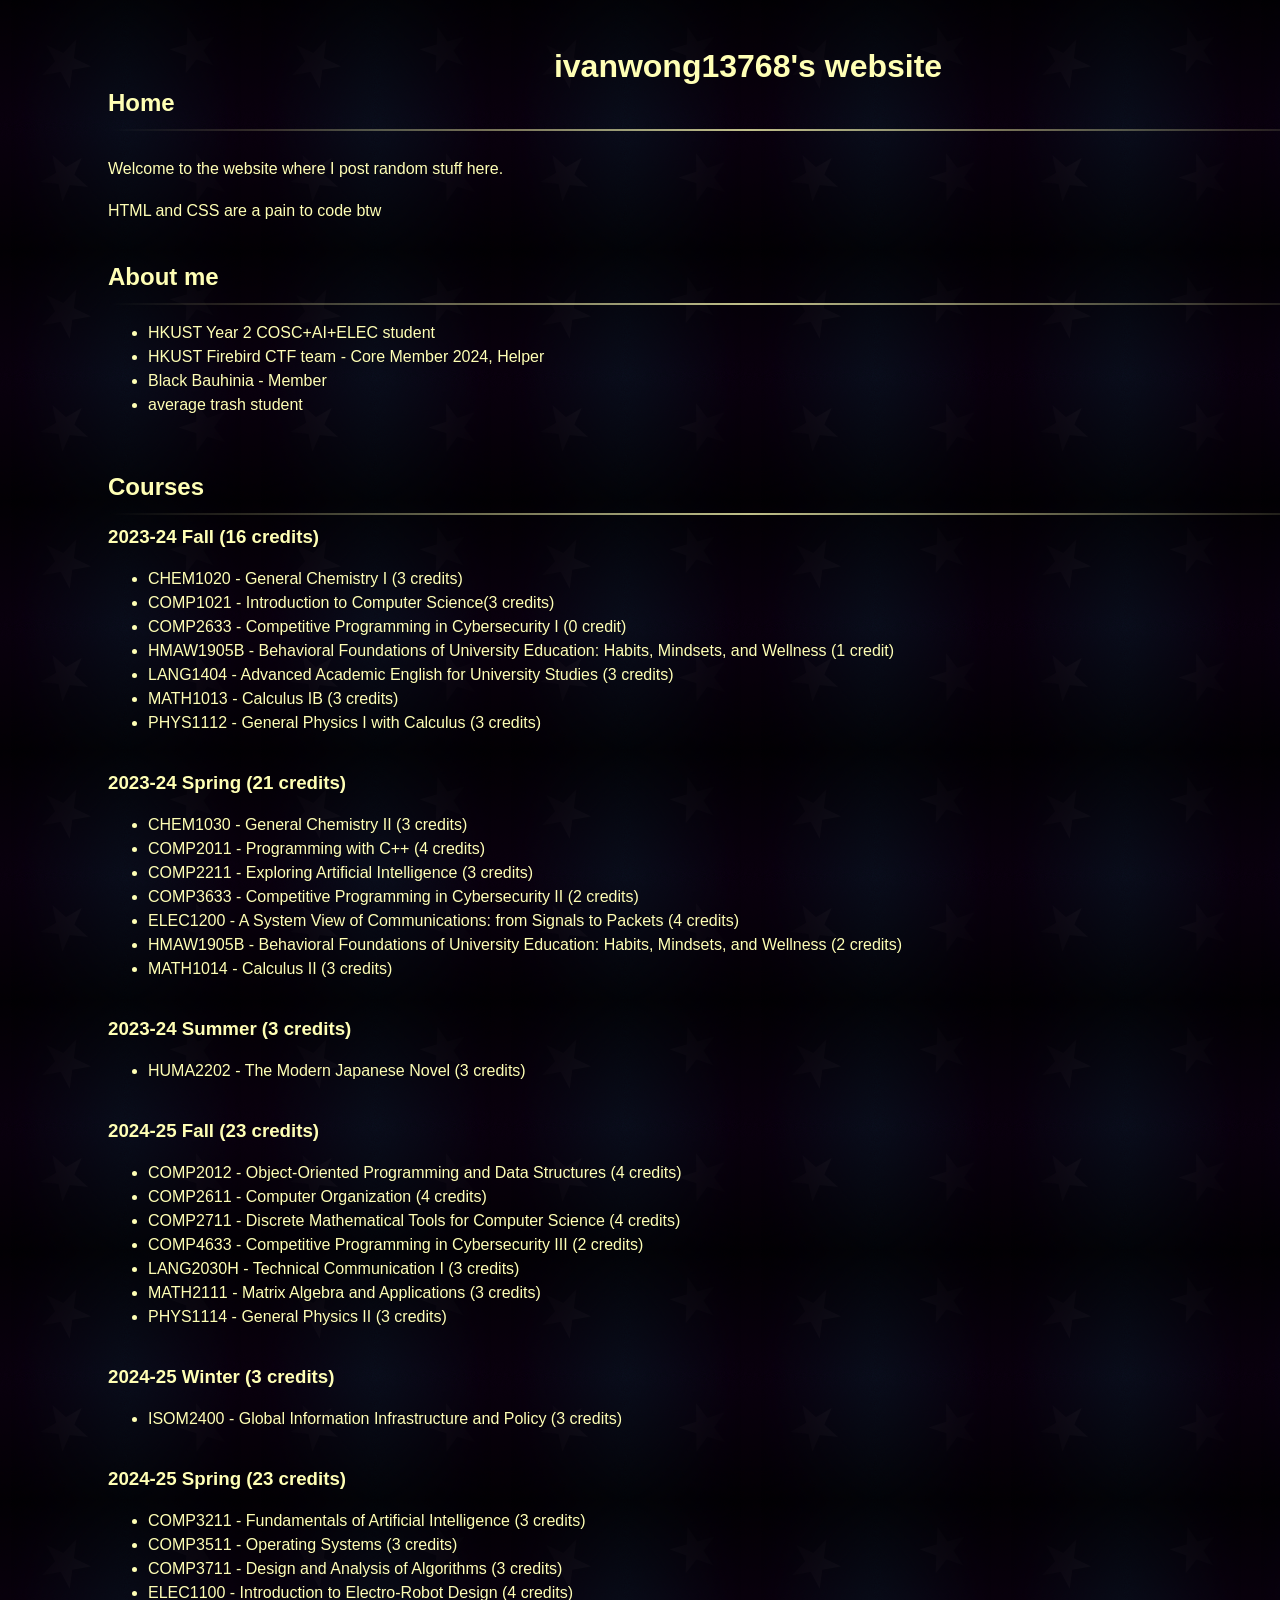
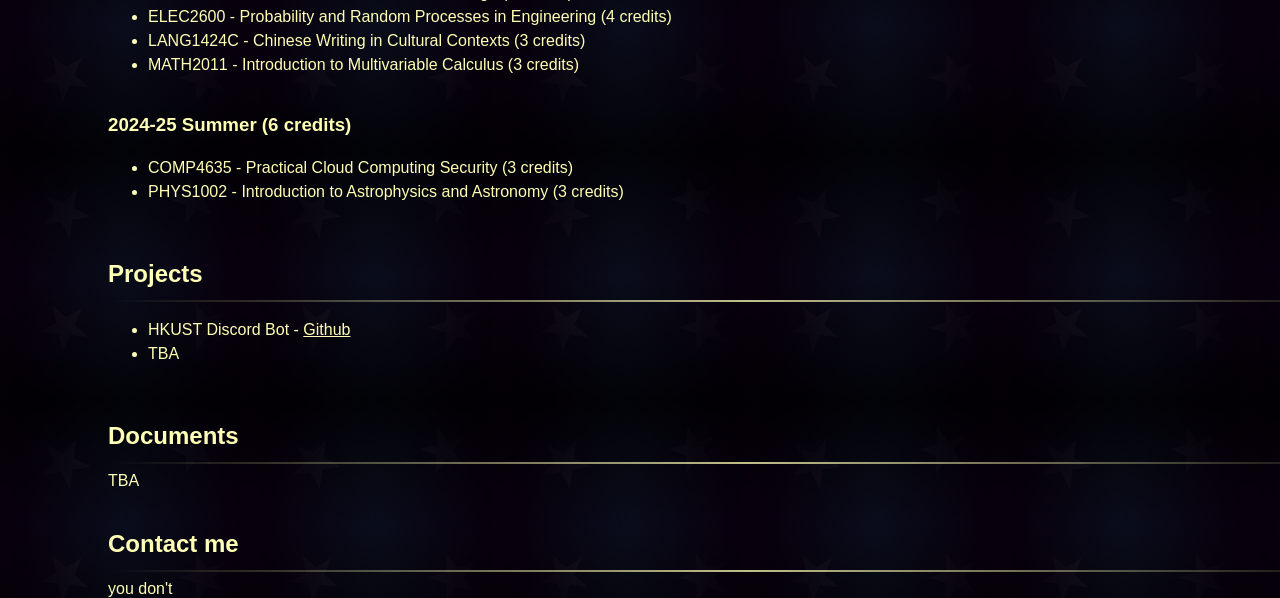
==== index.html @ a9e1778b "updated 2024-25 spring and summer courses" ====
<!DOCTYPE html>
<html>

<head>
  <style>
    .gwd-h2-vza3 {
      letter-spacing: 0px;
    }
    .gwd-hr-doap {
      top: 106px;
    }
  </style>
</head>

<body class="htmlNoPages">
  <meta charset="utf-8">
  <title>ivanwong13768's website</title>
  <meta name="generator" content="Google Web Designer 16.1.0.0530">
  <style id="gwd-text-style">
    p {
      margin: 0px;
    }
    h1 {
      margin: 0px;
    }
    h2 {
      margin: 0px;
    }
    h3 {
      margin: 0px;
    }
  </style>
  <style>
    * {
      color: rgb(255, 255, 181);
      font-family: "Verdana", sans-serif;
    }
    html, body {
      width: 100%;
      height: 100%;
      padding-left: 50px;
      padding-right: 50px;
      padding-top: 20px;
      padding-bottom: 20px;
    }
    body {
      background-image: url("/assets/img/bg.png");
      transform: perspective(1400px) matrix3d(1, 0, 0, 0, 0, 1, 0, 0, 0, 0, 1, 0, 0, 0, 0, 1);
      transform-style: preserve-3d;
    }
    body * {
      transform-style: preserve-3d;
    }
    hr.style_fade {
      border: 0;
      height: 2px;
      background-image: linear-gradient(to right, rgba(0, 0, 0, 0), rgba(255, 255, 181, 0.75), rgba(0, 0, 0, 0));
    }
    div * {
      line-height: 150%;
    }
  </style>
  <h1 style="text-align: center;">ivanwong13768's website</h1>
  <div id="home">
    <h2 class="gwd-h2-vza3">Home</h2>
    <hr class="style_fade"><br>
    <p>Welcome to the website where I post random stuff here.</p><br>
    <p>HTML and CSS are a pain to code btw</p>
  </div><br><br>
  <div id="info">
    <h2>About me</h2>
    <hr class="style_fade">
    <ul>
      <li>HKUST Year 2 COSC+AI+ELEC student</li>
      <li>HKUST Firebird CTF team - Core Member 2024, Helper</li>
      <li>Black Bauhinia - Member</li>
      <li>average trash student</li>
    </ul>
  </div><br><br>
  <div id="courses">
    <h2>Courses</h2>
    <hr class="style_fade">
    <h3>2023-24 Fall (16 credits)</h3>
    <ul>
      <li>CHEM1020 - General Chemistry I (3 credits)</li>
      <li>COMP1021 - Introduction to Computer Science(3 credits)</li>
      <li>COMP2633 - Competitive Programming in Cybersecurity I (0 credit)</li>
      <li>HMAW1905B - Behavioral Foundations of University Education: Habits, Mindsets, and Wellness (1 credit)</li>
      <li>LANG1404 - Advanced Academic English for University Studies (3 credits)</li>
      <li>MATH1013 - Calculus IB (3 credits)</li>
      <li>PHYS1112 - General Physics I with Calculus (3 credits)</li>
    </ul><br>
    <h3>2023-24 Spring (21 credits)</h3>
    <ul>
      <li>CHEM1030 - General Chemistry II (3 credits)</li>
      <li>COMP2011 - Programming with C++ (4 credits)</li>
      <li>COMP2211 - Exploring Artificial Intelligence (3 credits)</li>
      <li>COMP3633 - Competitive Programming in Cybersecurity II (2 credits)</li>
      <li>ELEC1200 - A System View of Communications: from Signals to Packets (4 credits)</li>
      <li>HMAW1905B - Behavioral Foundations of University Education: Habits, Mindsets, and Wellness (2 credits)</li>
      <li>MATH1014 - Calculus II (3 credits)</li>
    </ul><br>
    <h3>2023-24 Summer (3 credits)</h3>
    <ul>
      <li>HUMA2202 - The Modern Japanese Novel (3 credits)</li>
    </ul><br>
    <h3>2024-25 Fall (23 credits)</h3>
    <ul>
      <li>COMP2012 - Object-Oriented Programming and Data Structures (4 credits)</li>
      <li>COMP2611 - Computer Organization (4 credits)</li>
      <li>COMP2711 - Discrete Mathematical Tools for Computer Science (4 credits)</li>
      <li>COMP4633 - Competitive Programming in Cybersecurity III (2 credits)</li>
      <li>LANG2030H - Technical Communication I (3 credits)</li>
      <li>MATH2111 - Matrix Algebra and Applications (3 credits)</li>
      <li>PHYS1114 - General Physics II (3 credits)</li>
    </ul><br>
    <h3>2024-25 Winter (3 credits)</h3>
    <ul>
      <li>ISOM2400 - Global Information Infrastructure and Policy (3 credits)</li>
    </ul><br>
    <h3>2024-25 Spring (23 credits)</h3>
    <ul>
      <li>COMP3211 - Fundamentals of Artificial Intelligence (3 credits)</li>
      <li>COMP3511 - Operating Systems (3 credits)</li>
      <li>COMP3711 - Design and Analysis of Algorithms (3 credits)</li>
      <li>ELEC1100 - Introduction to Electro-Robot Design (4 credits)</li>
      <li>ELEC2600 - Probability and Random Processes in Engineering (4 credits)</li>
      <li>LANG1424C - Chinese Writing in Cultural Contexts (3 credits)</li>
      <li>MATH2011 - Introduction to Multivariable Calculus (3 credits)</li>
    </ul><br>
    <h3>2024-25 Summer (6 credits)</h3>
    <ul>
      <li>COMP4635 - Practical Cloud Computing Security (3 credits)</li>
      <li>PHYS1002 - Introduction to Astrophysics and Astronomy (3 credits)</li>
    </ul>
  </div><br><br>
  <div id="projects">
    <h2>Projects</h2>
    <hr class="style_fade">
    <ul>
      <li>HKUST Discord Bot - <a href="https://github.com/ivanwong13768/hkust-discord-bot" target="_blank">Github</a></li>
      <li>TBA</li>
    </ul>
  </div><br><br>
  <div id="documents">
    <h2>Documents</h2>
    <hr class="style_fade"> TBA
  </div><br><br>
  <div id="contact">
    <h2>Contact me</h2>
    <hr class="style_fade"> you don't
  </div>
</body>

</html>
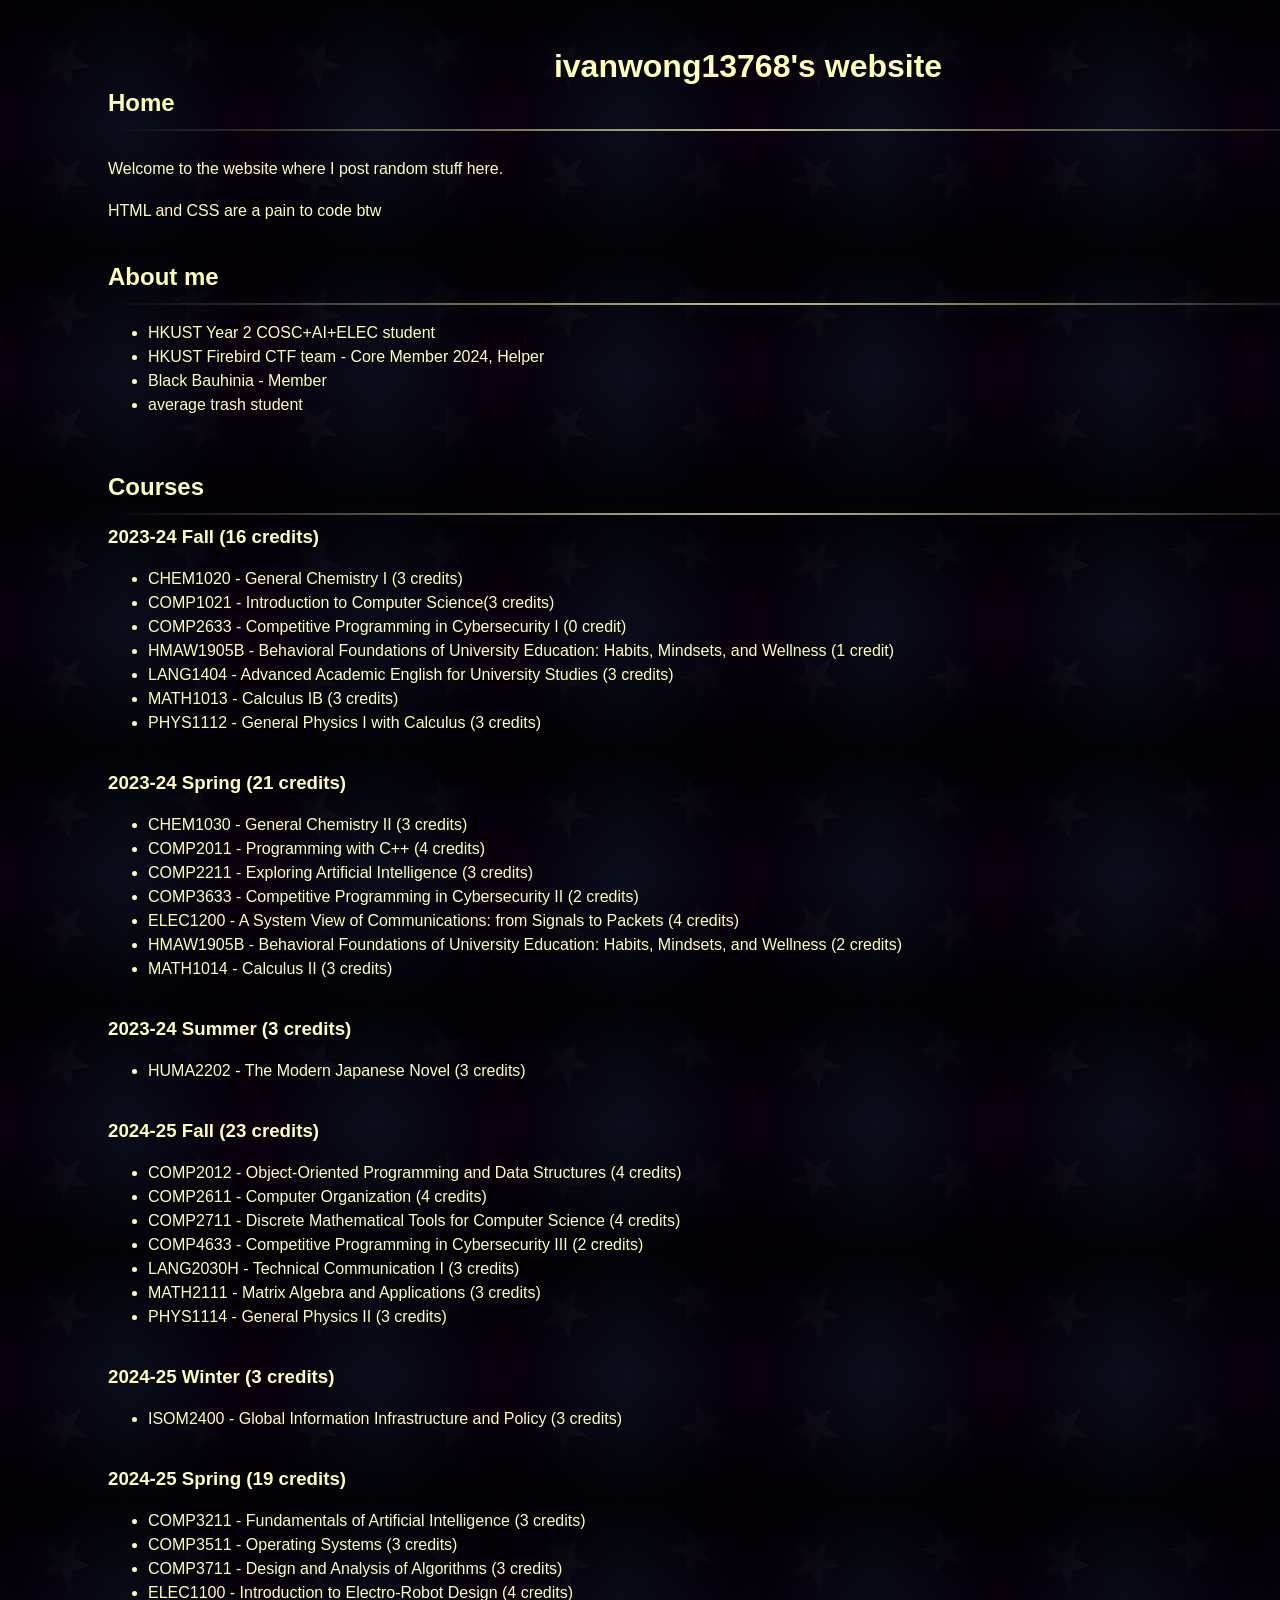
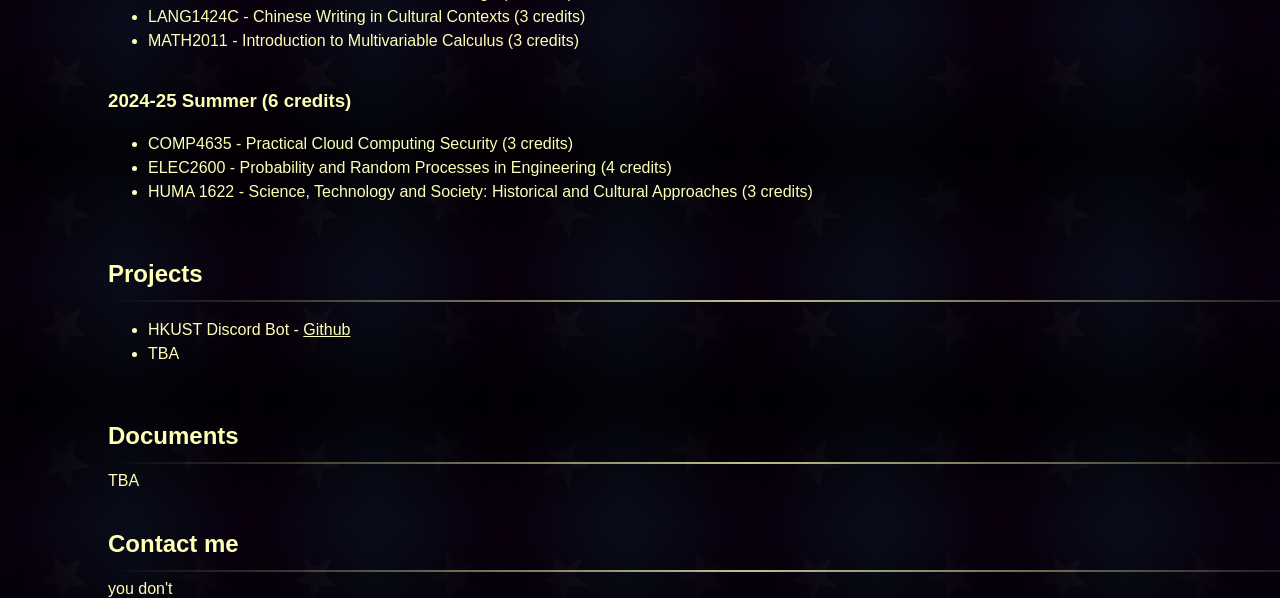
==== commit ce751457: "updated course list" ====
--- a/index.html
+++ b/index.html
@@ -118,20 +118,20 @@
     <ul>
       <li>ISOM2400 - Global Information Infrastructure and Policy (3 credits)</li>
     </ul><br>
-    <h3>2024-25 Spring (23 credits)</h3>
+    <h3>2024-25 Spring (19 credits)</h3>
     <ul>
       <li>COMP3211 - Fundamentals of Artificial Intelligence (3 credits)</li>
       <li>COMP3511 - Operating Systems (3 credits)</li>
       <li>COMP3711 - Design and Analysis of Algorithms (3 credits)</li>
       <li>ELEC1100 - Introduction to Electro-Robot Design (4 credits)</li>
-      <li>ELEC2600 - Probability and Random Processes in Engineering (4 credits)</li>
       <li>LANG1424C - Chinese Writing in Cultural Contexts (3 credits)</li>
       <li>MATH2011 - Introduction to Multivariable Calculus (3 credits)</li>
     </ul><br>
     <h3>2024-25 Summer (6 credits)</h3>
     <ul>
       <li>COMP4635 - Practical Cloud Computing Security (3 credits)</li>
-      <li>PHYS1002 - Introduction to Astrophysics and Astronomy (3 credits)</li>
+	  <li>ELEC2600 - Probability and Random Processes in Engineering (4 credits)</li>
+      <li>HUMA 1622 - Science, Technology and Society: Historical and Cultural Approaches (3 credits)</li>
     </ul>
   </div><br><br>
   <div id="projects">
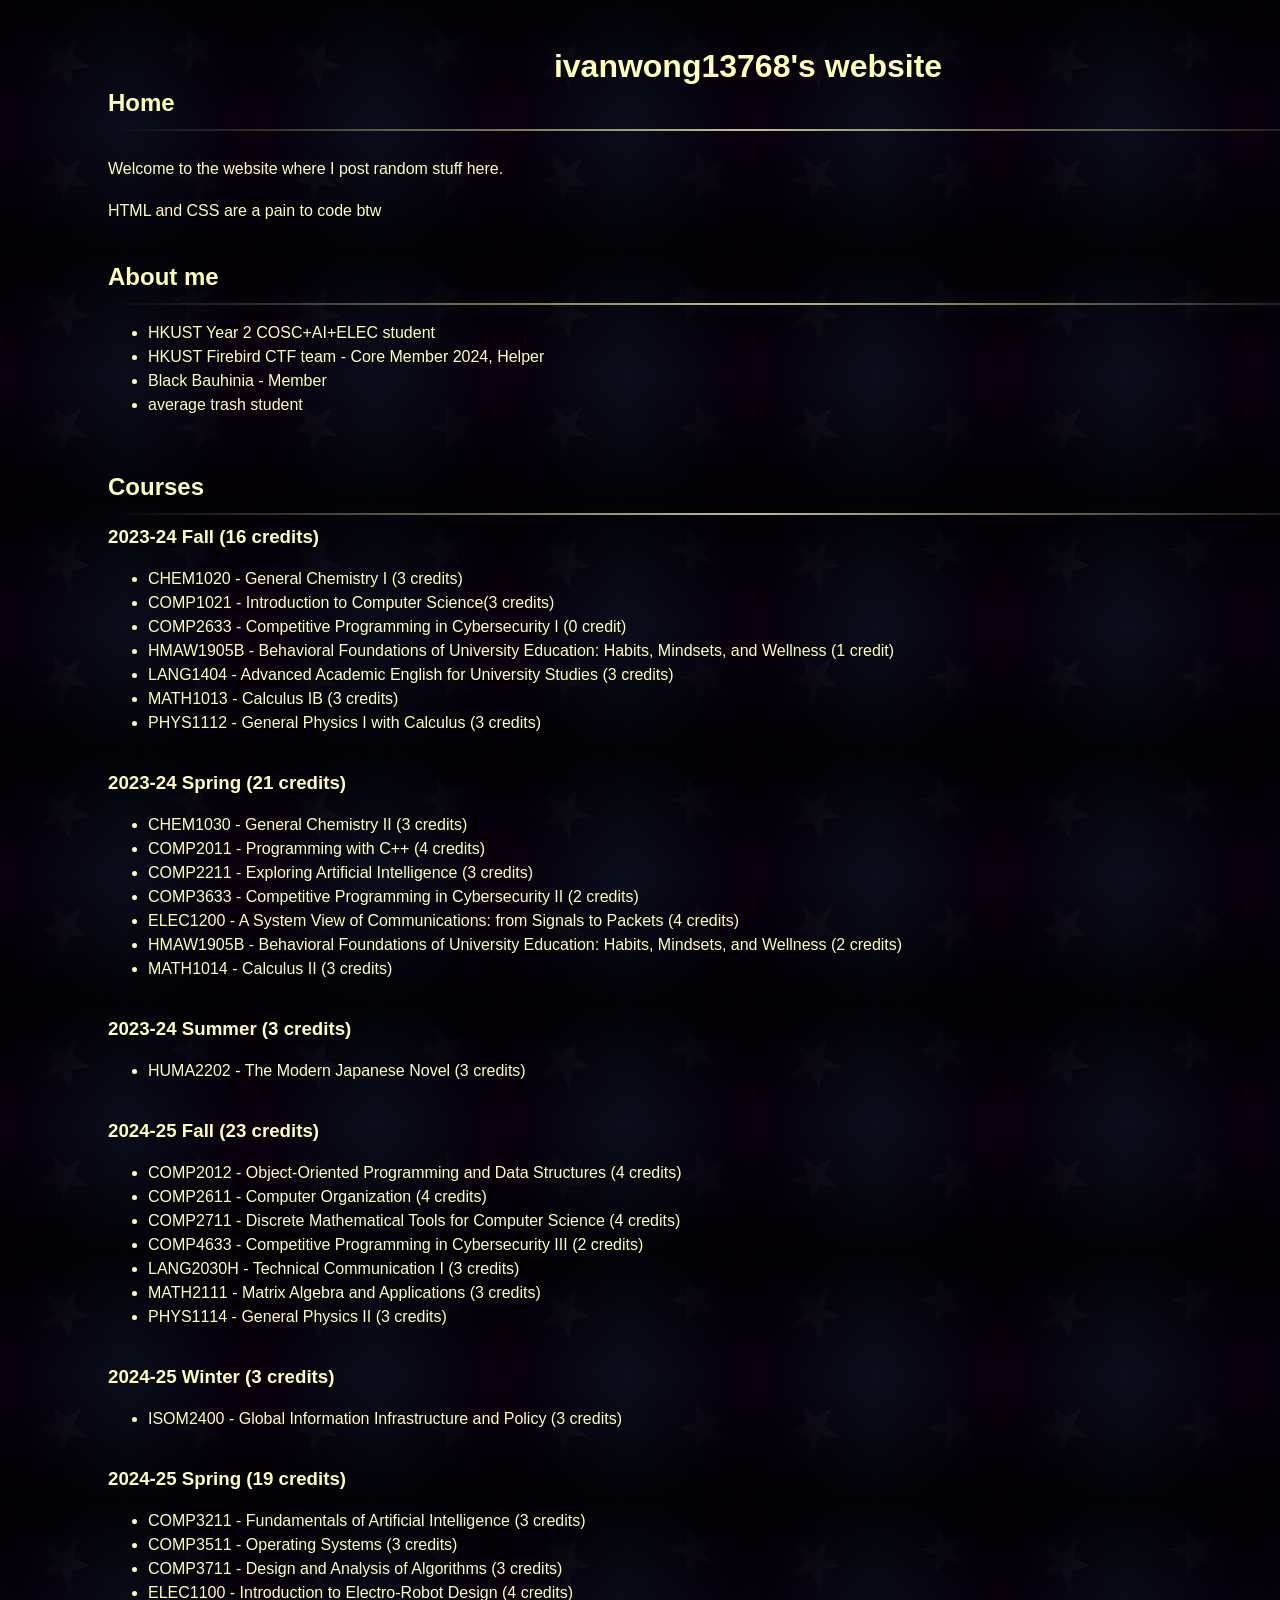
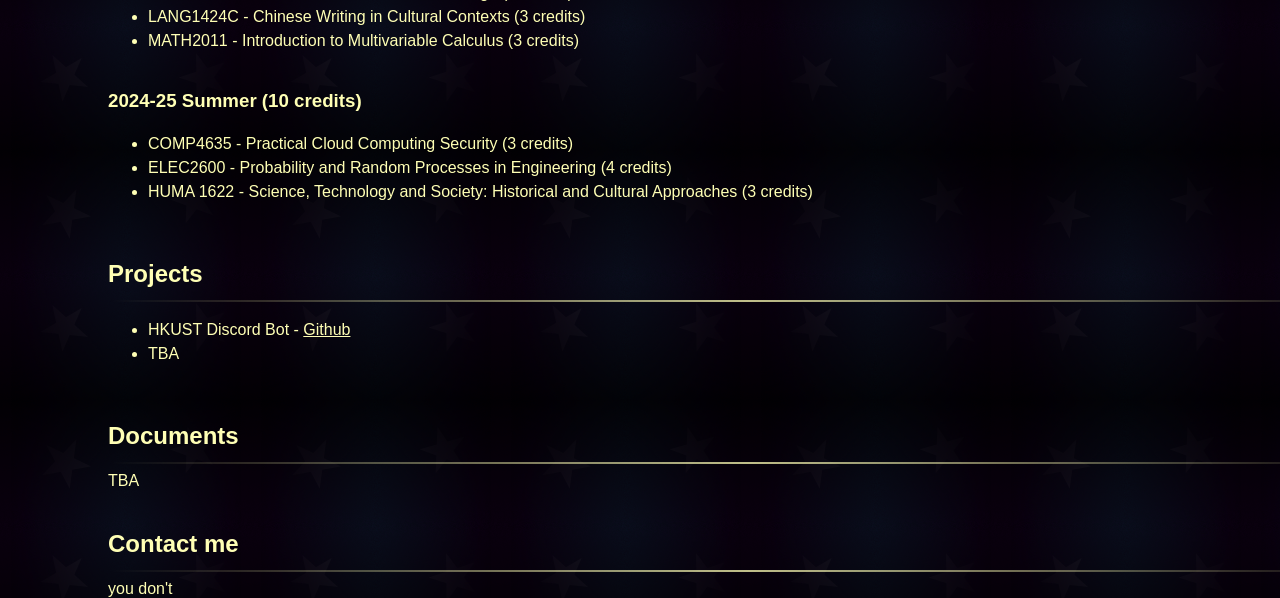
==== commit cc917d4b: "fixed 24-25 summer credit count" ====
--- a/index.html
+++ b/index.html
@@ -127,7 +127,7 @@
       <li>LANG1424C - Chinese Writing in Cultural Contexts (3 credits)</li>
       <li>MATH2011 - Introduction to Multivariable Calculus (3 credits)</li>
     </ul><br>
-    <h3>2024-25 Summer (6 credits)</h3>
+    <h3>2024-25 Summer (10 credits)</h3>
     <ul>
       <li>COMP4635 - Practical Cloud Computing Security (3 credits)</li>
 	  <li>ELEC2600 - Probability and Random Processes in Engineering (4 credits)</li>
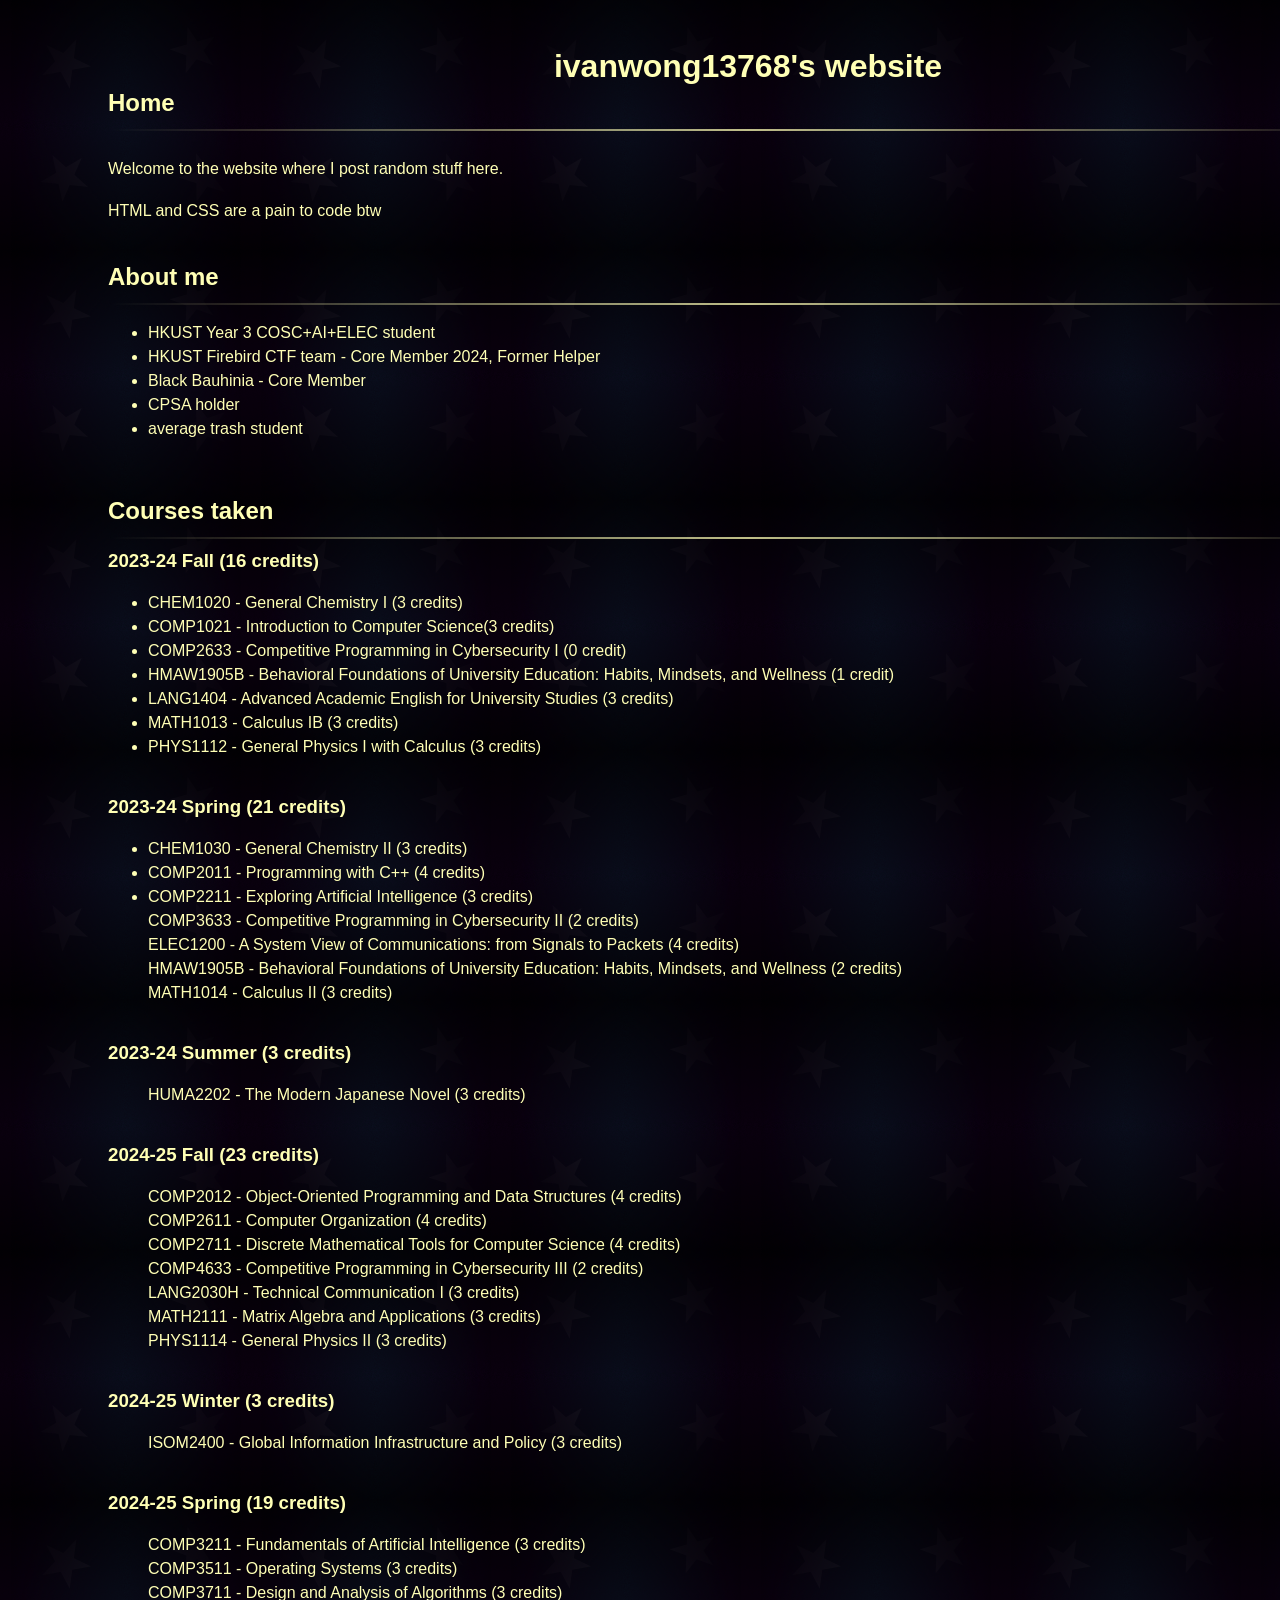
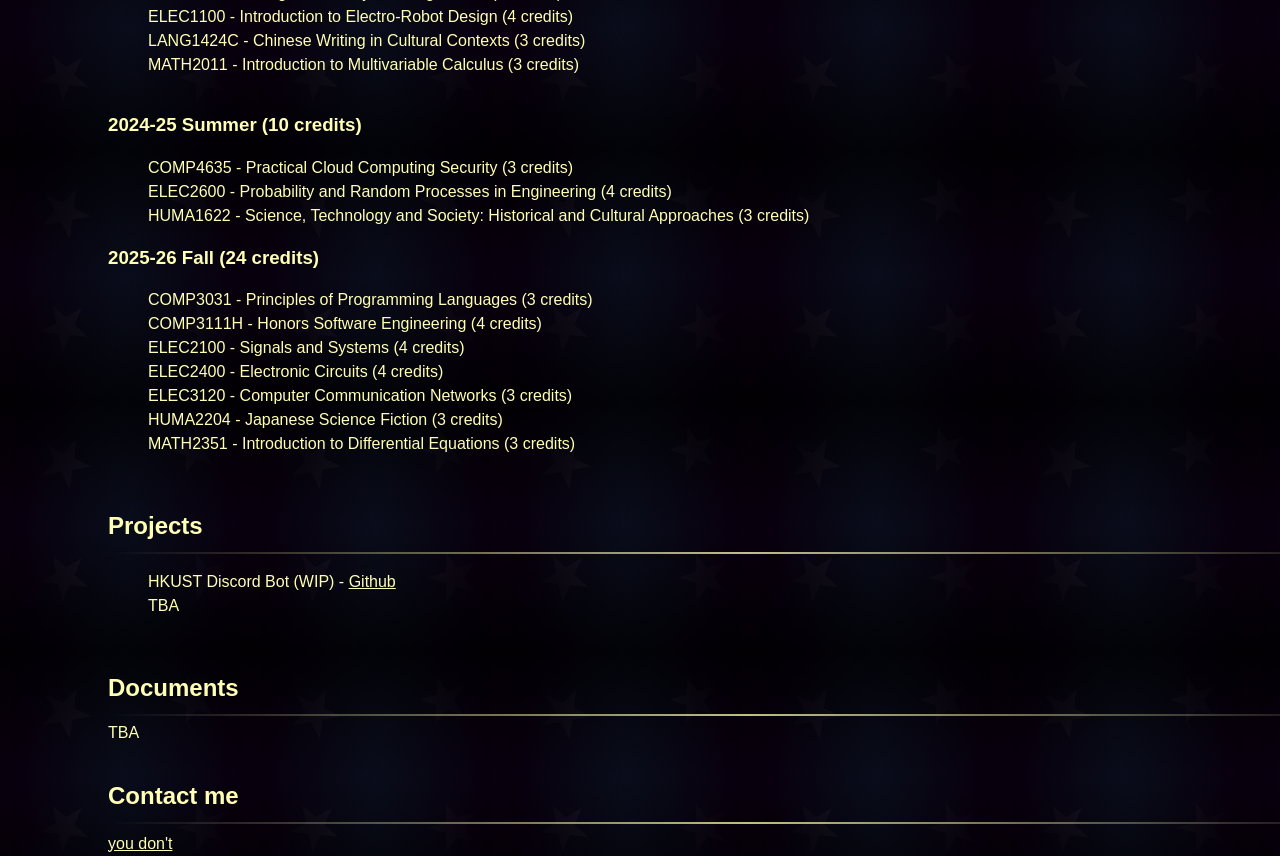
==== commit d24bd05f: "added 2025-26 fall courses" ====
--- a/index.html
+++ b/index.html
@@ -14,7 +14,7 @@
 
 <body class="htmlNoPages">
   <meta charset="utf-8">
-  <title>ivanwong13768's website</title>
+  <title>ivanwong13768's (very WIP) website</title>
   <meta name="generator" content="Google Web Designer 16.1.0.0530">
   <style id="gwd-text-style">
     p {
@@ -60,6 +60,7 @@
       line-height: 150%;
     }
   </style>
+  
   <h1 style="text-align: center;">ivanwong13768's website</h1>
   <div id="home">
     <h2 class="gwd-h2-vza3">Home</h2>
@@ -71,14 +72,16 @@
     <h2>About me</h2>
     <hr class="style_fade">
     <ul>
-      <li>HKUST Year 2 COSC+AI+ELEC student</li>
-      <li>HKUST Firebird CTF team - Core Member 2024, Helper</li>
-      <li>Black Bauhinia - Member</li>
+      <li>HKUST Year 3 COSC+AI+ELEC student</li>
+      <li>HKUST Firebird CTF team - Core Member 2024, Former Helper</li>
+      <li>Black Bauhinia - Core Member</li>
+      <li>CPSA holder</li>
       <li>average trash student</li>
     </ul>
   </div><br><br>
+
   <div id="courses">
-    <h2>Courses</h2>
+    <h2>Courses taken</h2>
     <hr class="style_fade">
     <h3>2023-24 Fall (16 credits)</h3>
     <ul>
@@ -130,25 +133,38 @@
     <h3>2024-25 Summer (10 credits)</h3>
     <ul>
       <li>COMP4635 - Practical Cloud Computing Security (3 credits)</li>
-	  <li>ELEC2600 - Probability and Random Processes in Engineering (4 credits)</li>
-      <li>HUMA 1622 - Science, Technology and Society: Historical and Cultural Approaches (3 credits)</li>
+	    <li>ELEC2600 - Probability and Random Processes in Engineering (4 credits)</li>
+      <li>HUMA1622 - Science, Technology and Society: Historical and Cultural Approaches (3 credits)</li>
+    </ul>
+    <h3>2025-26 Fall (24 credits)</h3>
+    <ul>
+      <li>COMP3031 - Principles of Programming Languages (3 credits)</li>
+      <li>COMP3111H - Honors Software Engineering (4 credits)</li>
+      <li>ELEC2100 - Signals and Systems (4 credits)</li>
+      <li>ELEC2400 - Electronic Circuits (4 credits)</li>
+      <li>ELEC3120 - Computer Communication Networks (3 credits)</li>
+      <li>HUMA2204 - Japanese Science Fiction (3 credits)</li>
+      <li>MATH2351 - Introduction to Differential Equations (3 credits)</li>
     </ul>
   </div><br><br>
+
   <div id="projects">
     <h2>Projects</h2>
     <hr class="style_fade">
     <ul>
-      <li>HKUST Discord Bot - <a href="https://github.com/ivanwong13768/hkust-discord-bot" target="_blank">Github</a></li>
+      <li>HKUST Discord Bot (WIP) - <a href="https://github.com/ivanwong13768/hkust-discord-bot" target="_blank">Github</a></li>
       <li>TBA</li>
     </ul>
   </div><br><br>
+
   <div id="documents">
     <h2>Documents</h2>
     <hr class="style_fade"> TBA
   </div><br><br>
+
   <div id="contact">
     <h2>Contact me</h2>
-    <hr class="style_fade"> you don't
+    <hr class="style_fade"> <a href="" target="_blank">you don't</a>
   </div>
 </body>
 
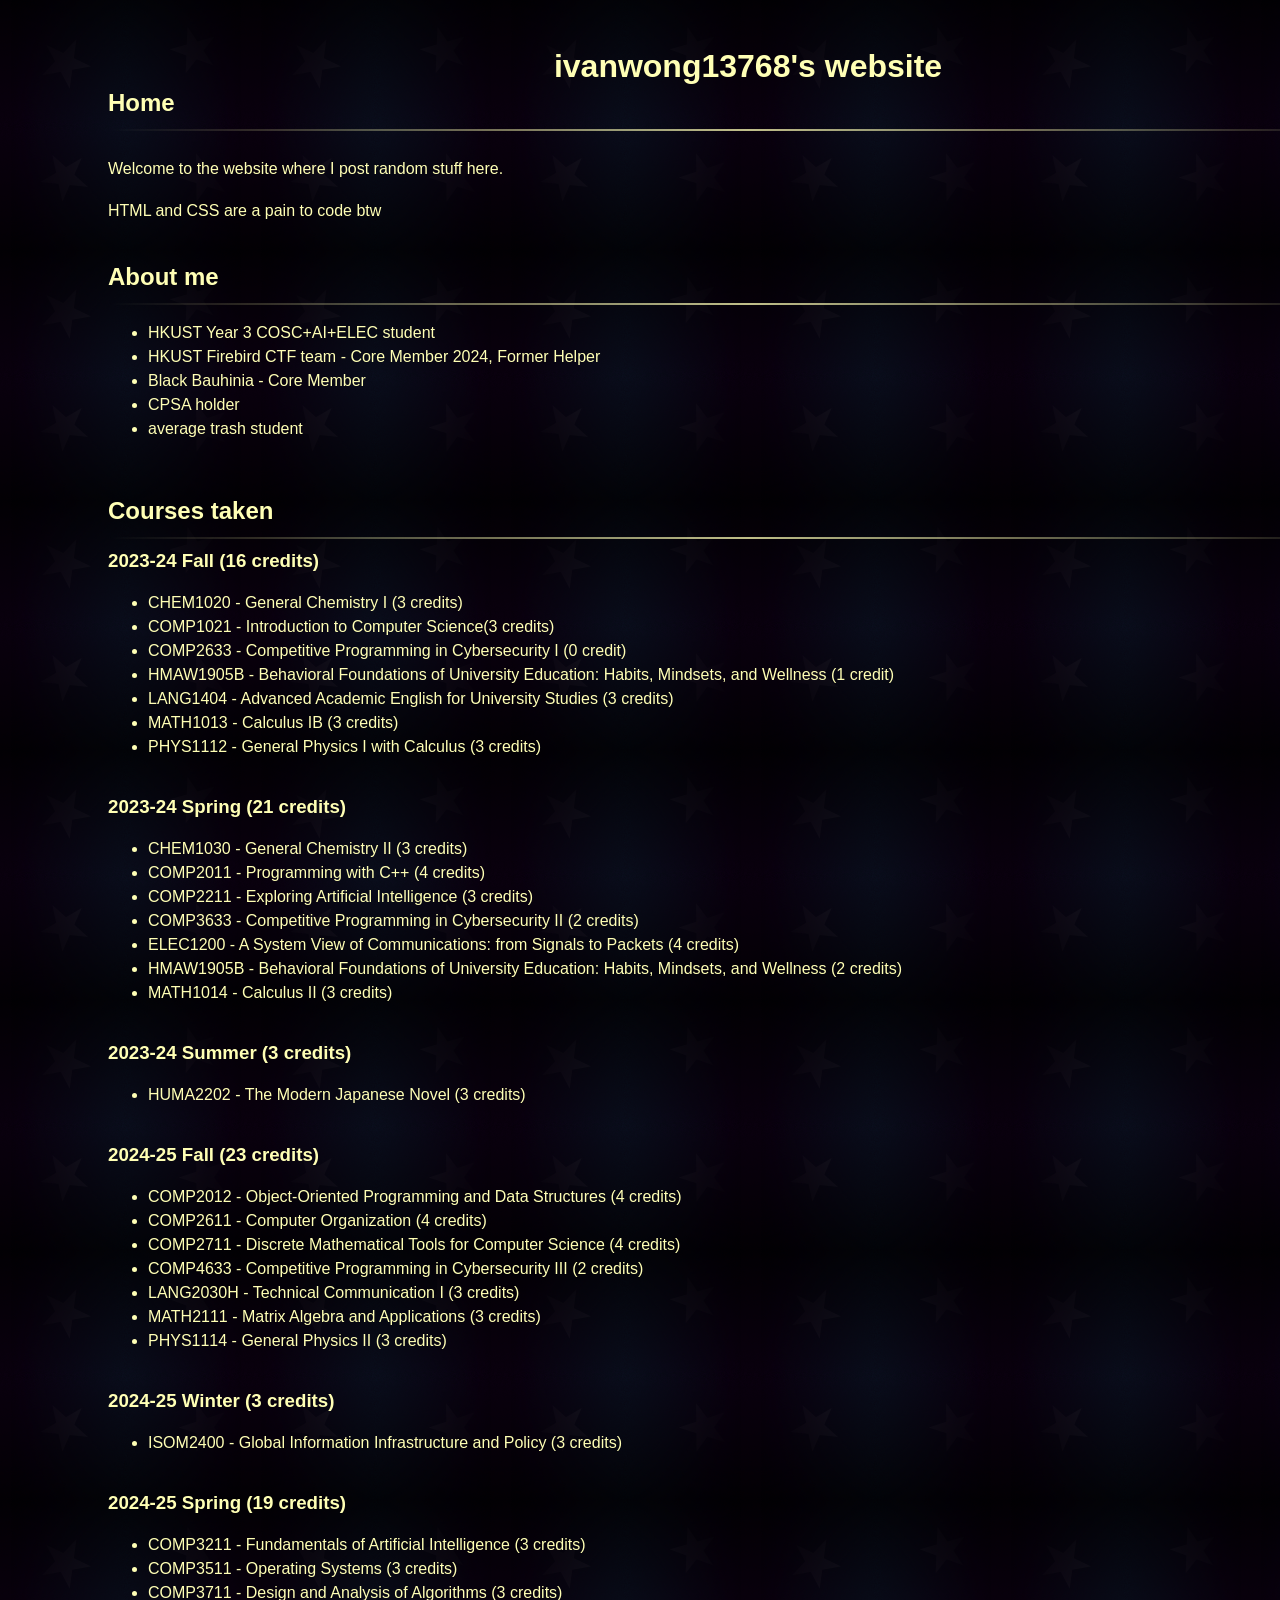
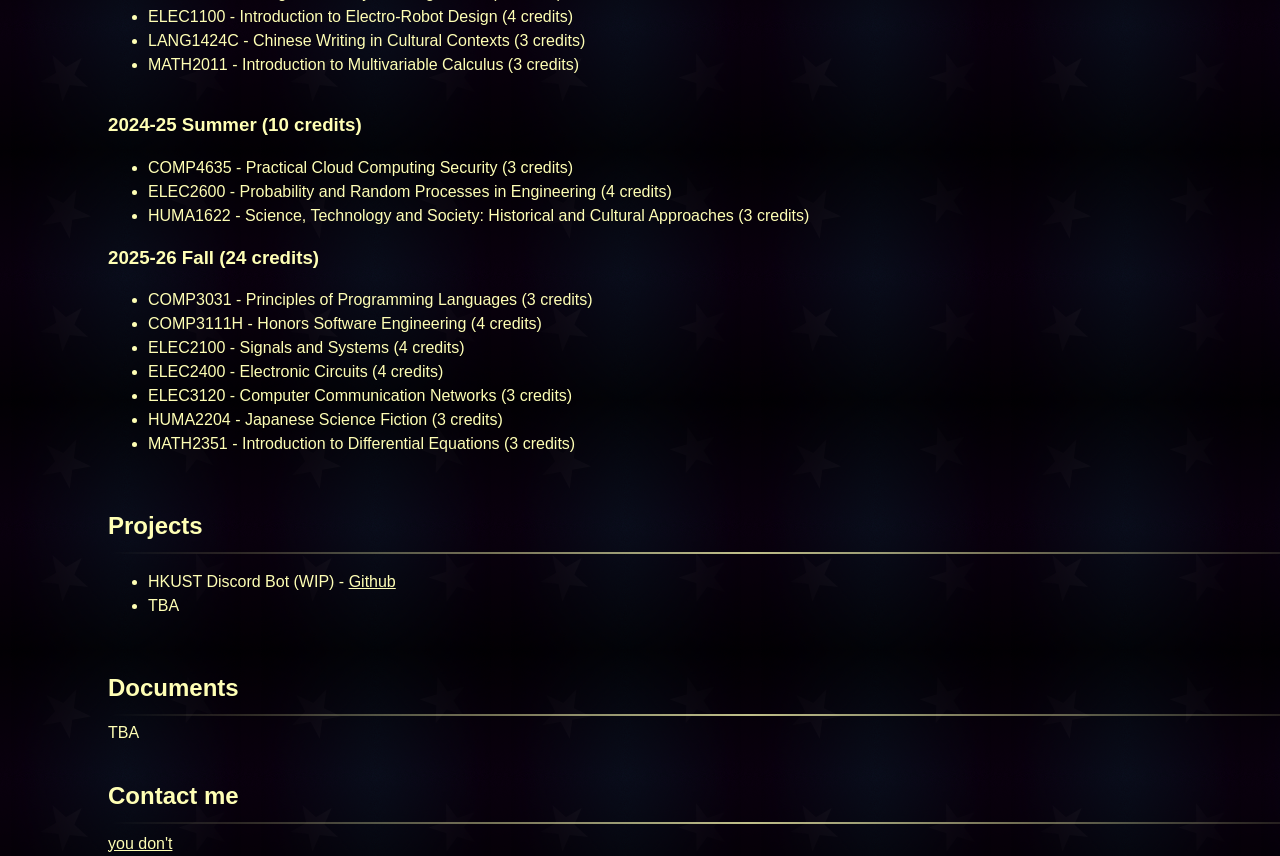
==== commit 265d8613: "updated link for contact" ====
--- a/index.html
+++ b/index.html
@@ -164,7 +164,7 @@
 
   <div id="contact">
     <h2>Contact me</h2>
-    <hr class="style_fade"> <a href="" target="_blank">you don't</a>
+    <hr class="style_fade"> <a href="https://www.youtube.com/watch?v=dCmIaBO8Vbs" target="_blank">you don't</a>
   </div>
 </body>
 
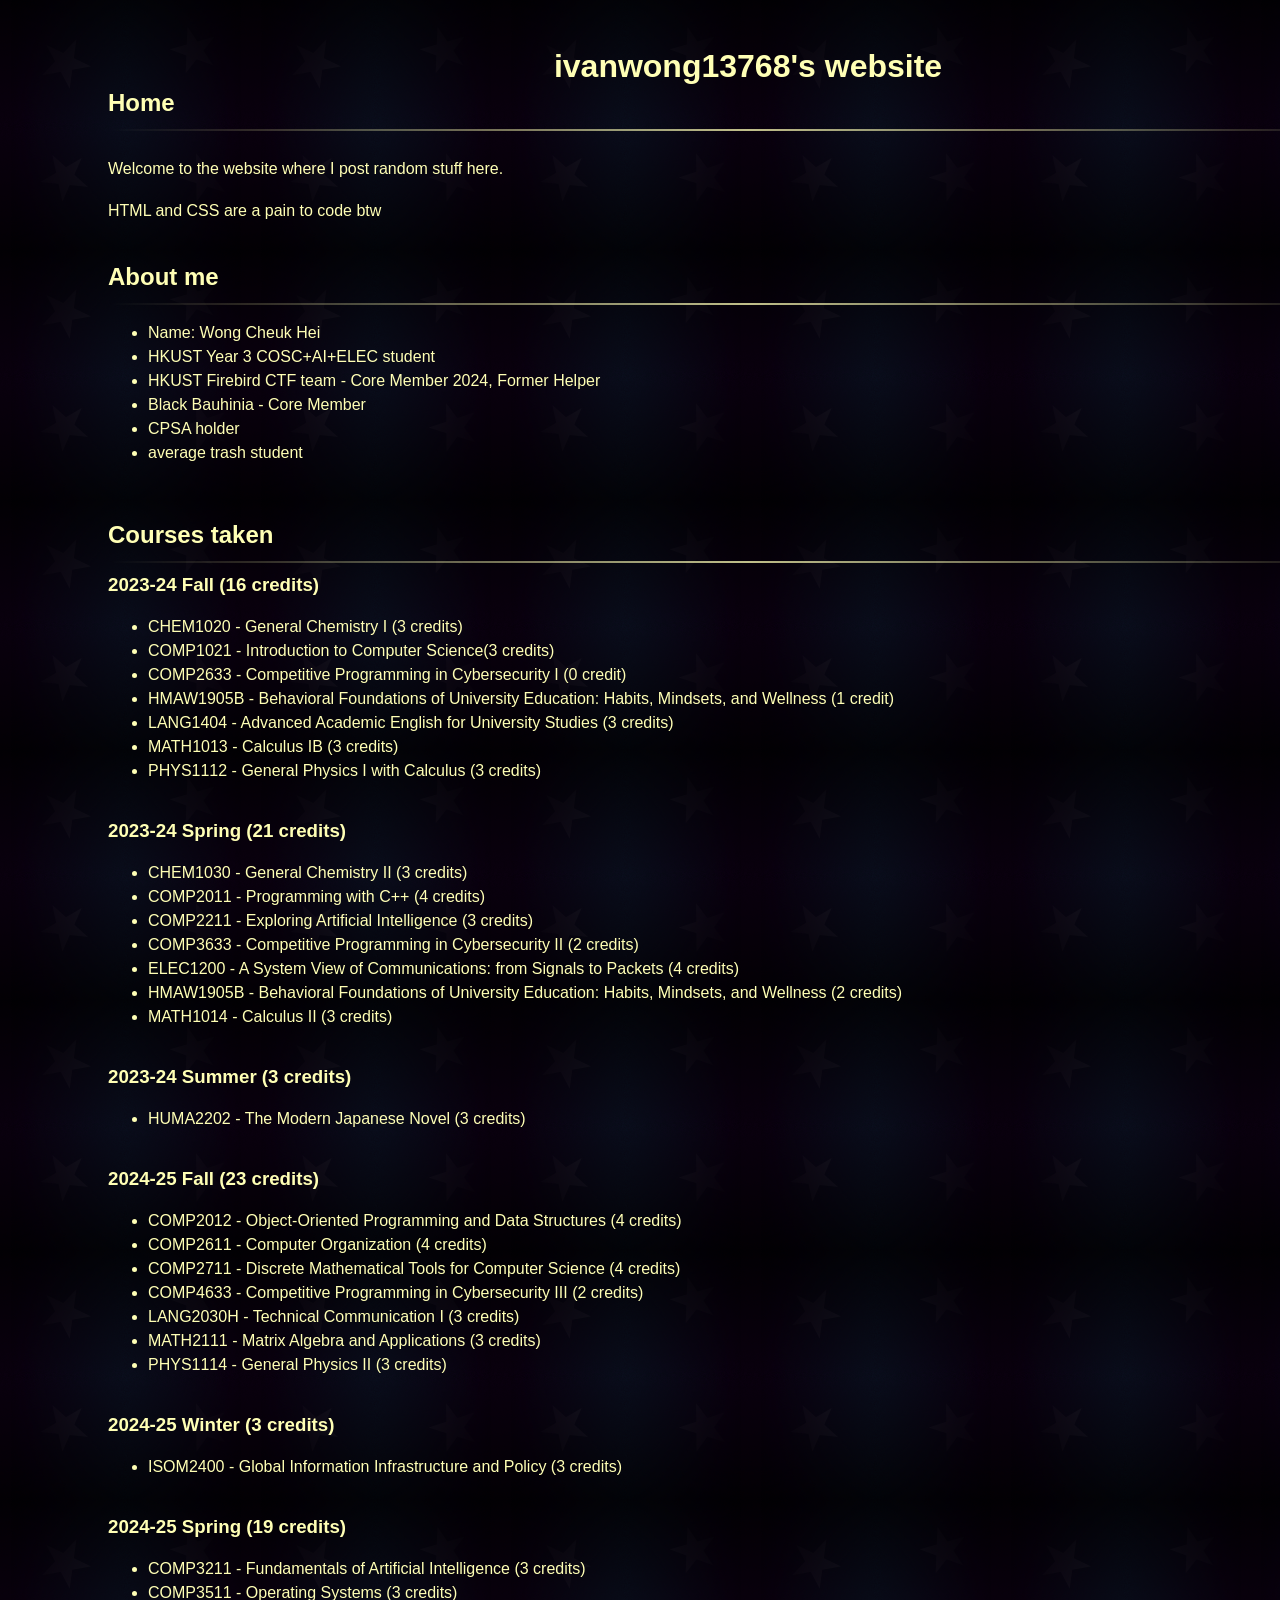
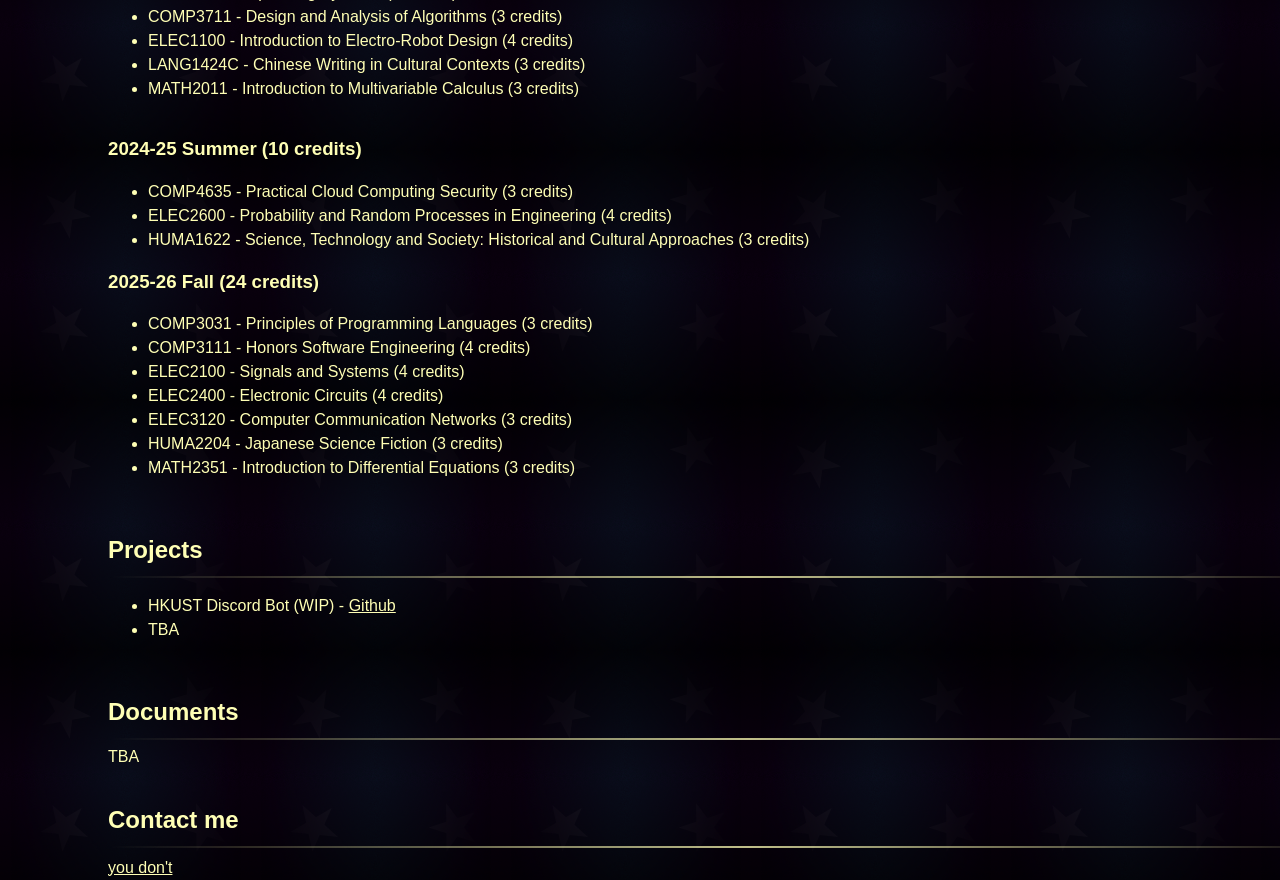
==== commit 343ff1b4: "updated course list for 2025-26 fall" ====
--- a/index.html
+++ b/index.html
@@ -72,6 +72,7 @@
     <h2>About me</h2>
     <hr class="style_fade">
     <ul>
+      <li>Name: Wong Cheuk Hei</li>
       <li>HKUST Year 3 COSC+AI+ELEC student</li>
       <li>HKUST Firebird CTF team - Core Member 2024, Former Helper</li>
       <li>Black Bauhinia - Core Member</li>
@@ -139,7 +140,7 @@
     <h3>2025-26 Fall (24 credits)</h3>
     <ul>
       <li>COMP3031 - Principles of Programming Languages (3 credits)</li>
-      <li>COMP3111H - Honors Software Engineering (4 credits)</li>
+      <li>COMP3111 - Honors Software Engineering (4 credits)</li>
       <li>ELEC2100 - Signals and Systems (4 credits)</li>
       <li>ELEC2400 - Electronic Circuits (4 credits)</li>
       <li>ELEC3120 - Computer Communication Networks (3 credits)</li>
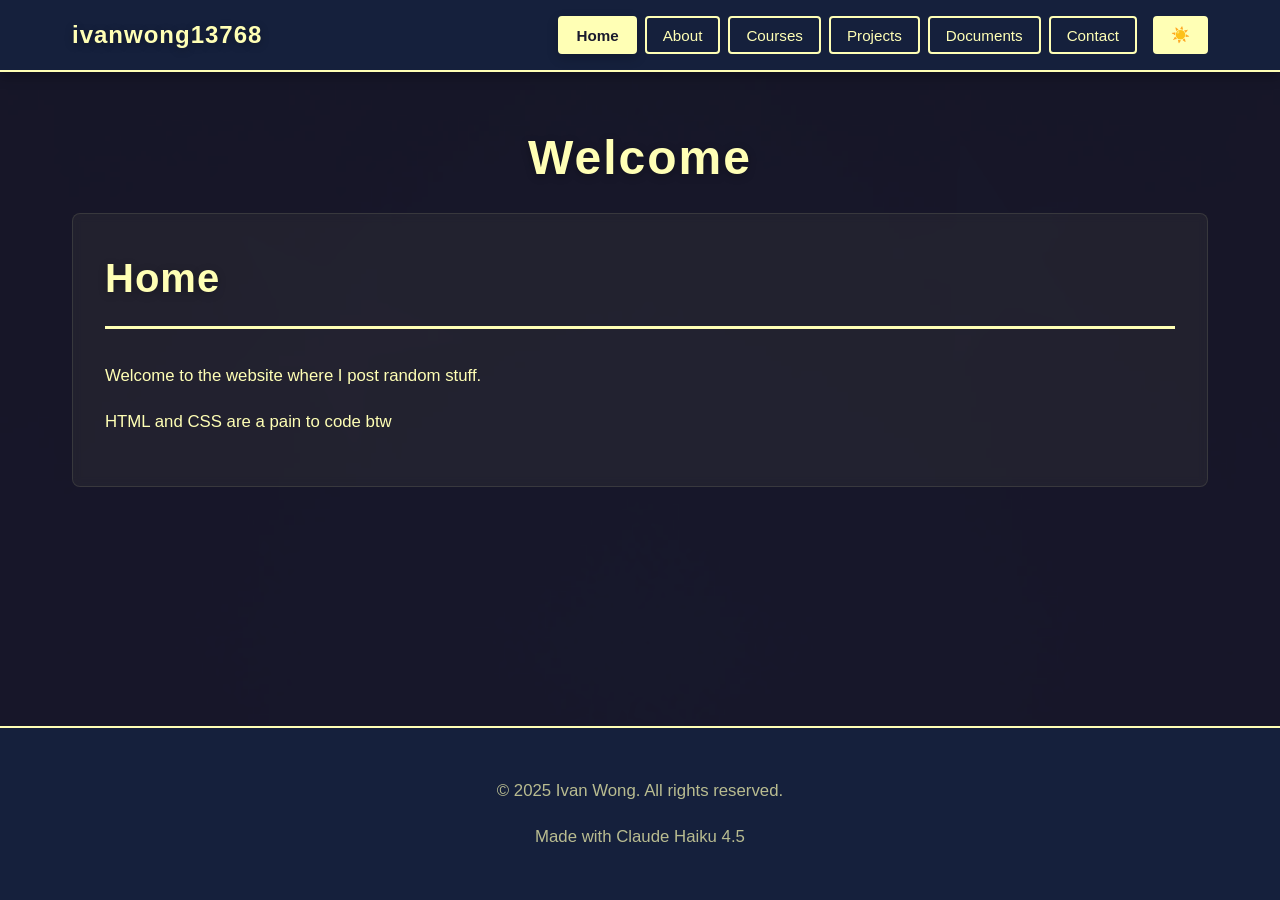
==== commit b03ff530: "revamped entire website by vibe coding" ====
--- a/index.html
+++ b/index.html
@@ -1,172 +1,418 @@
 <!DOCTYPE html>
-<html>
-
+<html lang="en">
 <head>
-  <style>
-    .gwd-h2-vza3 {
-      letter-spacing: 0px;
-    }
-    .gwd-hr-doap {
-      top: 106px;
-    }
-  </style>
+  <meta charset="utf-8">
+  <meta name="viewport" content="width=device-width, initial-scale=1.0">
+  <title>ivanwong13768's Website</title>
+  <link rel="stylesheet" href="css/style.css">
 </head>
-
-<body class="htmlNoPages">
-  <meta charset="utf-8">
-  <title>ivanwong13768's (very WIP) website</title>
-  <meta name="generator" content="Google Web Designer 16.1.0.0530">
-  <style id="gwd-text-style">
-    p {
-      margin: 0px;
-    }
-    h1 {
-      margin: 0px;
-    }
-    h2 {
-      margin: 0px;
-    }
-    h3 {
-      margin: 0px;
-    }
-  </style>
-  <style>
-    * {
-      color: rgb(255, 255, 181);
-      font-family: "Verdana", sans-serif;
-    }
-    html, body {
-      width: 100%;
-      height: 100%;
-      padding-left: 50px;
-      padding-right: 50px;
-      padding-top: 20px;
-      padding-bottom: 20px;
-    }
-    body {
-      background-image: url("/assets/img/bg.png");
-      transform: perspective(1400px) matrix3d(1, 0, 0, 0, 0, 1, 0, 0, 0, 0, 1, 0, 0, 0, 0, 1);
-      transform-style: preserve-3d;
-    }
-    body * {
-      transform-style: preserve-3d;
-    }
-    hr.style_fade {
-      border: 0;
-      height: 2px;
-      background-image: linear-gradient(to right, rgba(0, 0, 0, 0), rgba(255, 255, 181, 0.75), rgba(0, 0, 0, 0));
-    }
-    div * {
-      line-height: 150%;
-    }
-  </style>
-  
-  <h1 style="text-align: center;">ivanwong13768's website</h1>
-  <div id="home">
-    <h2 class="gwd-h2-vza3">Home</h2>
-    <hr class="style_fade"><br>
-    <p>Welcome to the website where I post random stuff here.</p><br>
-    <p>HTML and CSS are a pain to code btw</p>
-  </div><br><br>
-  <div id="info">
-    <h2>About me</h2>
-    <hr class="style_fade">
-    <ul>
-      <li>Name: Wong Cheuk Hei</li>
-      <li>HKUST Year 3 COSC+AI+ELEC student</li>
-      <li>HKUST Firebird CTF team - Core Member 2024, Former Helper</li>
-      <li>Black Bauhinia - Core Member</li>
-      <li>CPSA holder</li>
-      <li>average trash student</li>
-    </ul>
-  </div><br><br>
-
-  <div id="courses">
-    <h2>Courses taken</h2>
-    <hr class="style_fade">
-    <h3>2023-24 Fall (16 credits)</h3>
-    <ul>
-      <li>CHEM1020 - General Chemistry I (3 credits)</li>
-      <li>COMP1021 - Introduction to Computer Science(3 credits)</li>
-      <li>COMP2633 - Competitive Programming in Cybersecurity I (0 credit)</li>
-      <li>HMAW1905B - Behavioral Foundations of University Education: Habits, Mindsets, and Wellness (1 credit)</li>
-      <li>LANG1404 - Advanced Academic English for University Studies (3 credits)</li>
-      <li>MATH1013 - Calculus IB (3 credits)</li>
-      <li>PHYS1112 - General Physics I with Calculus (3 credits)</li>
-    </ul><br>
-    <h3>2023-24 Spring (21 credits)</h3>
-    <ul>
-      <li>CHEM1030 - General Chemistry II (3 credits)</li>
-      <li>COMP2011 - Programming with C++ (4 credits)</li>
-      <li>COMP2211 - Exploring Artificial Intelligence (3 credits)</li>
-      <li>COMP3633 - Competitive Programming in Cybersecurity II (2 credits)</li>
-      <li>ELEC1200 - A System View of Communications: from Signals to Packets (4 credits)</li>
-      <li>HMAW1905B - Behavioral Foundations of University Education: Habits, Mindsets, and Wellness (2 credits)</li>
-      <li>MATH1014 - Calculus II (3 credits)</li>
-    </ul><br>
-    <h3>2023-24 Summer (3 credits)</h3>
-    <ul>
-      <li>HUMA2202 - The Modern Japanese Novel (3 credits)</li>
-    </ul><br>
-    <h3>2024-25 Fall (23 credits)</h3>
-    <ul>
-      <li>COMP2012 - Object-Oriented Programming and Data Structures (4 credits)</li>
-      <li>COMP2611 - Computer Organization (4 credits)</li>
-      <li>COMP2711 - Discrete Mathematical Tools for Computer Science (4 credits)</li>
-      <li>COMP4633 - Competitive Programming in Cybersecurity III (2 credits)</li>
-      <li>LANG2030H - Technical Communication I (3 credits)</li>
-      <li>MATH2111 - Matrix Algebra and Applications (3 credits)</li>
-      <li>PHYS1114 - General Physics II (3 credits)</li>
-    </ul><br>
-    <h3>2024-25 Winter (3 credits)</h3>
-    <ul>
-      <li>ISOM2400 - Global Information Infrastructure and Policy (3 credits)</li>
-    </ul><br>
-    <h3>2024-25 Spring (19 credits)</h3>
-    <ul>
-      <li>COMP3211 - Fundamentals of Artificial Intelligence (3 credits)</li>
-      <li>COMP3511 - Operating Systems (3 credits)</li>
-      <li>COMP3711 - Design and Analysis of Algorithms (3 credits)</li>
-      <li>ELEC1100 - Introduction to Electro-Robot Design (4 credits)</li>
-      <li>LANG1424C - Chinese Writing in Cultural Contexts (3 credits)</li>
-      <li>MATH2011 - Introduction to Multivariable Calculus (3 credits)</li>
-    </ul><br>
-    <h3>2024-25 Summer (10 credits)</h3>
-    <ul>
-      <li>COMP4635 - Practical Cloud Computing Security (3 credits)</li>
-	    <li>ELEC2600 - Probability and Random Processes in Engineering (4 credits)</li>
-      <li>HUMA1622 - Science, Technology and Society: Historical and Cultural Approaches (3 credits)</li>
-    </ul>
-    <h3>2025-26 Fall (24 credits)</h3>
-    <ul>
-      <li>COMP3031 - Principles of Programming Languages (3 credits)</li>
-      <li>COMP3111 - Honors Software Engineering (4 credits)</li>
-      <li>ELEC2100 - Signals and Systems (4 credits)</li>
-      <li>ELEC2400 - Electronic Circuits (4 credits)</li>
-      <li>ELEC3120 - Computer Communication Networks (3 credits)</li>
-      <li>HUMA2204 - Japanese Science Fiction (3 credits)</li>
-      <li>MATH2351 - Introduction to Differential Equations (3 credits)</li>
-    </ul>
-  </div><br><br>
-
-  <div id="projects">
-    <h2>Projects</h2>
-    <hr class="style_fade">
-    <ul>
-      <li>HKUST Discord Bot (WIP) - <a href="https://github.com/ivanwong13768/hkust-discord-bot" target="_blank">Github</a></li>
-      <li>TBA</li>
-    </ul>
-  </div><br><br>
-
-  <div id="documents">
-    <h2>Documents</h2>
-    <hr class="style_fade"> TBA
-  </div><br><br>
-
-  <div id="contact">
-    <h2>Contact me</h2>
-    <hr class="style_fade"> <a href="https://www.youtube.com/watch?v=dCmIaBO8Vbs" target="_blank">you don't</a>
+<body>
+  <div class="app-container">
+    <!-- Header & Navigation -->
+    <header>
+      <div class="header-content">
+        <div class="site-title">ivanwong13768</div>
+        <div class="header-controls">
+          <nav>
+            <button data-page="home" class="nav-btn active">Home</button>
+            <button data-page="about" class="nav-btn">About</button>
+            <button data-page="courses" class="nav-btn">Courses</button>
+            <button data-page="projects" class="nav-btn">Projects</button>
+            <button data-page="documents" class="nav-btn">Documents</button>
+            <button data-page="contact" class="nav-btn">Contact</button>
+          </nav>
+          <button id="theme-toggle-btn" class="theme-toggle">🌙</button>
+        </div>
+      </div>
+    </header>
+
+    <!-- Main Content -->
+    <main>
+      <!-- Home Page -->
+      <div id="home" class="page active">
+        <h1 style="text-align: center;">Welcome</h1>
+        <section class="section">
+          <h2>Home</h2>
+          <p>Welcome to the website where I post random stuff.</p>
+          <p>HTML and CSS are a pain to code btw</p>
+        </section>
+      </div>
+
+      <!-- About Page -->
+      <div id="about" class="page">
+        <section class="section">
+          <h2>About Me</h2>
+          
+          <!-- Personal Introduction -->
+          <div style="margin-bottom: 3rem;">
+            <div style="margin-bottom: 1.5rem; text-align: center;">
+              <img src="https://goodsrepublic.com/media/binary/009/994/752/9994752.jpg.webp" alt="Profile" style="max-width: 300px; width: 100%; height: auto; border-radius: 50%; object-fit: cover; aspect-ratio: 1;">
+            </div>
+            <h3 style="text-align: center;">Wong Cheuk Hei</h3>
+          </div>
+
+          <!-- Education -->
+          <div style="margin-bottom: 2.5rem;">
+            <h3>Education</h3>
+            <ul>
+              <li><strong>HKUST Year 3 COSC+AI+ELEC student</strong></li>
+            </ul>
+          </div>
+
+          <!-- Involvement & Experience -->
+          <div style="margin-bottom: 2.5rem;">
+            <h3>Involvement & Experience</h3>
+            <ul>
+              <li><strong>HKUST Firebird CTF:</strong> Core Member 2024, Former Helper</li>
+              <li><strong>Black Bauhinia:</strong> Core Member</li>
+            </ul>
+          </div>
+
+          <!-- Certifications -->
+          <div style="margin-bottom: 2.5rem;">
+            <h3>Certifications</h3>
+            <ul>
+              <li><strong>CPSA holder</strong></li>
+            </ul>
+          </div>
+
+          <!-- Personal Note -->
+          <div style="margin-bottom: 2.5rem;">
+            <h3>Personal Note</h3>
+            <ul>
+              <li><strong>Self-assessment:</strong> average trash student</li>
+            </ul>
+          </div>
+        </section>
+      </div>
+
+      <!-- Courses Page -->
+      <div id="courses" class="page">
+        <section class="section">
+          <h2>Courses Taken</h2>
+          <div style="margin-bottom: 2rem; text-align: center;">
+            <img src="https://goodsrepublic.com/media/binary/009/994/752/9994752.jpg.webp" alt="Courses" style="max-width: 400px; width: 100%; height: auto; border-radius: 8px;">
+          </div>
+          <div class="course-semester">
+            <h3>2023-24 Fall (16 credits)</h3>
+            <ul>
+              <li>CHEM1020 - General Chemistry I (3 credits)</li>
+              <li>COMP1021 - Introduction to Computer Science (3 credits)</li>
+              <li>COMP2633 - Competitive Programming in Cybersecurity I (0 credit)</li>
+              <li>HMAW1905B - Behavioral Foundations of University Education: Habits, Mindsets, and Wellness (1 credit)</li>
+              <li>LANG1404 - Advanced Academic English for University Studies (3 credits)</li>
+              <li>MATH1013 - Calculus IB (3 credits)</li>
+              <li>PHYS1112 - General Physics I with Calculus (3 credits)</li>
+            </ul>
+          </div>
+
+          <div class="course-semester">
+            <h3>2023-24 Spring (21 credits)</h3>
+            <ul>
+              <li>CHEM1030 - General Chemistry II (3 credits)</li>
+              <li>COMP2011 - Programming with C++ (4 credits)</li>
+              <li>COMP2211 - Exploring Artificial Intelligence (3 credits)</li>
+              <li>COMP3633 - Competitive Programming in Cybersecurity II (2 credits)</li>
+              <li>ELEC1200 - A System View of Communications: from Signals to Packets (4 credits)</li>
+              <li>HMAW1905B - Behavioral Foundations of University Education: Habits, Mindsets, and Wellness (2 credits)</li>
+              <li>MATH1014 - Calculus II (3 credits)</li>
+            </ul>
+          </div>
+
+          <div class="course-semester">
+            <h3>2023-24 Summer (3 credits)</h3>
+            <ul>
+              <li>HUMA2202 - The Modern Japanese Novel (3 credits)</li>
+            </ul>
+          </div>
+
+          <div class="course-semester">
+            <h3>2024-25 Fall (23 credits)</h3>
+            <ul>
+              <li>COMP2012 - Object-Oriented Programming and Data Structures (4 credits)</li>
+              <li>COMP2611 - Computer Organization (4 credits)</li>
+              <li>COMP2711 - Discrete Mathematical Tools for Computer Science (4 credits)</li>
+              <li>COMP4633 - Competitive Programming in Cybersecurity III (2 credits)</li>
+              <li>LANG2030H - Technical Communication I (3 credits)</li>
+              <li>MATH2111 - Matrix Algebra and Applications (3 credits)</li>
+              <li>PHYS1114 - General Physics II (3 credits)</li>
+            </ul>
+          </div>
+
+          <div class="course-semester">
+            <h3>2024-25 Winter (3 credits)</h3>
+            <ul>
+              <li>ISOM2400 - Global Information Infrastructure and Policy (3 credits)</li>
+            </ul>
+          </div>
+
+          <div class="course-semester">
+            <h3>2024-25 Spring (19 credits)</h3>
+            <ul>
+              <li>COMP3211 - Fundamentals of Artificial Intelligence (3 credits)</li>
+              <li>COMP3511 - Operating Systems (3 credits)</li>
+              <li>COMP3711 - Design and Analysis of Algorithms (3 credits)</li>
+              <li>ELEC1100 - Introduction to Electro-Robot Design (4 credits)</li>
+              <li>LANG1424C - Chinese Writing in Cultural Contexts (3 credits)</li>
+              <li>MATH2011 - Introduction to Multivariable Calculus (3 credits)</li>
+            </ul>
+          </div>
+
+          <div class="course-semester">
+            <h3>2024-25 Summer (10 credits)</h3>
+            <ul>
+              <li>COMP4635 - Practical Cloud Computing Security (3 credits)</li>
+              <li>ELEC2600 - Probability and Random Processes in Engineering (4 credits)</li>
+              <li>HUMA1622 - Science, Technology and Society: Historical and Cultural Approaches (3 credits)</li>
+            </ul>
+          </div>
+
+          <div class="course-semester">
+            <h3>2025-26 Fall (24 credits)</h3>
+            <ul>
+              <li>COMP3031 - Principles of Programming Languages (3 credits)</li>
+              <li>COMP3111 - Honors Software Engineering (4 credits)</li>
+              <li>ELEC2100 - Signals and Systems (4 credits)</li>
+              <li>ELEC2400 - Electronic Circuits (4 credits)</li>
+              <li>ELEC3120 - Computer Communication Networks (3 credits)</li>
+              <li>HUMA2204 - Japanese Science Fiction (3 credits)</li>
+              <li>MATH2351 - Introduction to Differential Equations (3 credits)</li>
+            </ul>
+          </div>
+
+          <div class="course-semester">
+            <h3>2025-26 Spring (23 credits)</h3>
+            <ul>
+              <li>COMP4121 - Modern Compiler Construction (3 credits)</li>
+              <li>COMP4211 - Machine Learning (3 credits)</li>
+              <li>ELEC3100 - Signal Processing and Communications (4 credits)</li>
+              <li>ELEC3130 - Digital Image Processing (3 credits)</li>
+              <li>ELEC3600 - Electromagnetics: From Wireless to Photonic Applications (4 credits)</li>
+              <li>HUMA2331 - Japanese Animation: Technology, Gender, and History (3 credits)</li>
+              <li>ISOM4200 - Information and Cyber Security Management (3 credits)</li>
+            </ul>
+          </div>
+
+          <div class="course-semester">
+            <h3>2025-26 Summer (3 credits)</h3>
+            <ul>
+              <li>PHYS1002 - Introduction to Astrophysics and Astronomy (3 credits)</li>
+            </ul>
+          </div>
+        </section>
+      </div>
+
+      <!-- Projects Page -->
+      <div id="projects" class="page">
+        <section class="section">
+          <h2>Projects</h2>
+          <div class="item-grid">
+            <div class="item-card">
+              <img src="https://goodsrepublic.com/media/binary/009/994/752/9994752.jpg.webp" alt="HKUST Discord Bot" class="card-image">
+              <h3>HKUST Discord Bot (WIP)</h3>
+              <p>An interactive Discord bot for HKUST community engagement and utilities.</p>
+              <p><a href="https://github.com/ivanwong13768/hkust-discord-bot" target="_blank">View on GitHub →</a></p>
+            </div>
+            <div class="item-card">
+              <img src="https://goodsrepublic.com/media/binary/009/994/752/9994752.jpg.webp" alt="Coming Soon" class="card-image">
+              <h3>More Coming Soon</h3>
+              <p>Stay tuned for more exciting projects!</p>
+            </div>
+          </div>
+        </section>
+      </div>
+
+      <!-- Documents Page -->
+      <div id="documents" class="page">
+        <section class="section">
+          <h2>Documents</h2>
+          <div class="documents-container">
+            <div class="document-box">
+              <div class="document-content">
+                <h3>Course Reviews</h3>
+                <p>Comprehensive reviews of courses I've taken, including grading, teaching quality, and workload assessments. Click on any course title on the Courses page to view the full review.</p>
+              </div>
+              <div class="document-image">
+                <img src="https://goodsrepublic.com/media/binary/009/994/752/9994752.jpg.webp" alt="Course Reviews">
+              </div>
+            </div>
+
+            <div class="document-box">
+              <div class="document-content">
+                <h3>Project Portfolio</h3>
+                <p>Detailed documentation of my software projects, including technical architecture, implementation details, and lessons learned from real-world development.</p>
+              </div>
+              <div class="document-image">
+                <img src="https://goodsrepublic.com/media/binary/009/994/752/9994752.jpg.webp" alt="Project Portfolio">
+              </div>
+            </div>
+
+            <div class="document-box">
+              <div class="document-content">
+                <h3>Research Papers</h3>
+                <p>Academic papers and research summaries on topics related to computer science, machine learning, and software engineering innovation.</p>
+              </div>
+              <div class="document-image">
+                <img src="https://goodsrepublic.com/media/binary/009/994/752/9994752.jpg.webp" alt="Research Papers">
+              </div>
+            </div>
+
+            <div class="document-box">
+              <div class="document-content">
+                <h3>Technical Articles</h3>
+                <p>Blog posts and technical articles covering programming tips, best practices, and solutions to common development challenges.</p>
+              </div>
+              <div class="document-image">
+                <img src="https://goodsrepublic.com/media/binary/009/994/752/9994752.jpg.webp" alt="Technical Articles">
+              </div>
+            </div>
+          </div>
+        </section>
+      </div>
+
+      <!-- Contact Page -->
+      <div id="contact" class="page">
+        <section class="section">
+          <h2>Contact Me</h2>
+          <div class="contact-container">
+            <div class="contact-box">
+              <div class="contact-item">
+                <span class="contact-label">GitHub</span>
+                <a href="https://github.com/ivanwong13768" target="_blank" class="contact-link">github.com/ivanwong13768</a>
+              </div>
+              <div class="contact-item">
+                <span class="contact-label">LinkedIn</span>
+                <a href="https://linkedin.com/in/ivanwong13768" target="_blank" class="contact-link">linkedin.com/in/ivanwong13768</a>
+              </div>
+              <div class="contact-item">
+                <span class="contact-label">Email Address</span>
+                <a href="mailto:contact@example.com" class="contact-link">contact@example.com</a>
+              </div>
+              <div class="contact-item">
+                <span class="contact-label">Curriculum Vitae</span>
+                <a href="#" class="contact-link">Download CV (PDF)</a>
+              </div>
+              <div class="contact-divider"></div>
+              <div class="contact-item contact-item-centered" style="margin-top: 1.5rem;">
+                <a href="https://www.youtube.com/watch?v=dCmIaBO8Vbs" target="_blank" class="contact-link-primary">Find me in person!</a>
+              </div>
+            </div>
+            <div class="contact-image">
+              <img src="https://goodsrepublic.com/media/binary/009/994/752/9994752.jpg.webp" alt="Contact">
+            </div>
+          </div>
+        </section>
+      </div>
+    </main>
+
+    <!-- Footer -->
+    <footer>
+      <p>&copy; 2025 Ivan Wong. All rights reserved.</p>
+      <p>Made with Claude Haiku 4.5</p>
+    </footer>
   </div>
+
+  <!-- Course Review Modal -->
+  <div id="courseModal" class="modal">
+    <div class="modal-content">
+      <span class="modal-close">&times;</span>
+      
+      <div class="modal-header">
+        <div id="courseTitle"></div>
+      </div>
+
+      <!-- Course Info Boxes -->
+      <div class="course-info-grid">
+        <div class="info-box">
+          <label>Course Code</label>
+          <div id="courseCode" class="info-value"></div>
+        </div>
+        <div class="info-box">
+          <label>Course Title</label>
+          <div id="courseFullTitle" class="info-value"></div>
+        </div>
+        <div class="info-box">
+          <label>Credits</label>
+          <div id="courseCredits" class="info-value"></div>
+        </div>
+        <div class="info-box">
+          <label>Grade</label>
+          <div id="courseGrade" class="info-value"></div>
+        </div>
+      </div>
+
+      <!-- Link Box -->
+      <div class="link-section">
+        <label>Link to UST Space Review</label>
+        <div id="courseLink" class="link-box"></div>
+      </div>
+
+      <!-- Ratings Section -->
+      <div class="ratings-section">
+        <div class="rating-item">
+          <label>Content</label>
+          <div id="ratingContent" class="rating-badge"></div>
+        </div>
+        <div class="rating-item">
+          <label>Grading</label>
+          <div id="ratingGrading" class="rating-badge"></div>
+        </div>
+        <div class="rating-item">
+          <label>Teaching</label>
+          <div id="ratingTeaching" class="rating-badge"></div>
+        </div>
+        <div class="rating-item">
+          <label>Workload</label>
+          <div id="ratingWorkload" class="rating-badge"></div>
+        </div>
+      </div>
+
+      <!-- Personal Review Section -->
+      <div class="review-section">
+        <h3>Personal Review</h3>
+        <div class="review-grid">
+          <div class="review-box">
+            <label>Content</label>
+            <div id="reviewContent" class="review-text"></div>
+          </div>
+          <div class="review-box">
+            <label>Grading</label>
+            <div id="reviewGrading" class="review-text"></div>
+          </div>
+          <div class="review-box">
+            <label>Teaching</label>
+            <div id="reviewTeaching" class="review-text"></div>
+          </div>
+          <div class="review-box">
+            <label>Workload</label>
+            <div id="reviewWorkload" class="review-text"></div>
+          </div>
+        </div>
+      </div>
+
+      <!-- Recommendations Section -->
+      <div class="recommendations-section">
+        <h3>Recommendations</h3>
+        <div id="recommendationsText" class="recommendations-text"></div>
+      </div>
+
+      <!-- Studying Materials Section -->
+      <div class="materials-section">
+        <h3>Studying Materials</h3>
+        <table id="materialsTable" class="materials-table">
+          <thead>
+            <tr>
+              <th>Type</th>
+              <th>Link</th>
+            </tr>
+          </thead>
+          <tbody id="materialsBody">
+          </tbody>
+        </table>
+      </div>
+    </div>
+  </div>
+
+  <script src="js/app.js"></script>
 </body>
-
 </html>
--- a/css/style.css
+++ b/css/style.css
@@ -0,0 +1,1107 @@
+/* Variables - Dark Mode (Default) */
+:root {
+  --primary-color: #1a1a2e;
+  --secondary-color: #16213e;
+  --accent-color: #ffffb5;
+  --text-color: #ffffb5;
+  --border-color: #444;
+  --bg-overlay: rgba(26, 26, 46, 0.85);
+  --header-bg: rgba(22, 33, 62, 0.95);
+  --section-bg: rgba(255, 255, 181, 0.05);
+  --section-hover-bg: rgba(255, 255, 181, 0.08);
+  --section-border: rgba(255, 255, 181, 0.1);
+  --section-border-hover: rgba(255, 255, 181, 0.2);
+  --card-bg: rgba(255, 255, 181, 0.05);
+  --card-hover-bg: rgba(255, 255, 181, 0.1);
+  --card-border: rgba(255, 255, 181, 0.1);
+  --button-active-bg: #ffffb5;
+  --button-active-color: #1a1a2e;
+  --footer-bg: rgba(22, 33, 62, 0.95);
+  --modal-bg: rgba(26, 26, 46, 0.98);
+  --modal-text: #ffffeb;
+  --transition: all 0.3s ease;
+}
+
+/* Variables - Light Mode */
+[data-theme="light"] {
+  --primary-color: #1e40af;
+  --secondary-color: #3b82f6;
+  --accent-color: #d946ef;
+  --text-color: #1e40af;
+  --border-color: #e9d5ff;
+  --bg-overlay: rgba(243, 232, 255, 0.95);
+  --header-bg: rgba(233, 213, 255, 0.95);
+  --section-bg: rgba(168, 85, 247, 0.05);
+  --section-hover-bg: rgba(168, 85, 247, 0.08);
+  --section-border: rgba(168, 85, 247, 0.15);
+  --section-border-hover: rgba(168, 85, 247, 0.3);
+  --card-bg: rgba(168, 85, 247, 0.05);
+  --card-hover-bg: rgba(168, 85, 247, 0.1);
+  --card-border: rgba(168, 85, 247, 0.15);
+  --button-active-bg: #d946ef;
+  --button-active-color: #ffffff;
+  --footer-bg: rgba(233, 213, 255, 0.95);
+  --modal-bg: rgba(250, 245, 255, 0.98);
+  --modal-text: #1e3a8a;
+}
+
+/* Reset */
+* {
+  margin: 0;
+  padding: 0;
+  box-sizing: border-box;
+}
+
+/* Body and HTML */
+html, body {
+  width: 100%;
+  height: 100%;
+  font-family: 'Segoe UI', Tahoma, Geneva, Verdana, sans-serif;
+  background: linear-gradient(135deg, #1a1a2e 0%, #16213e 100%);
+  color: var(--text-color);
+  line-height: 1.6;
+  overflow-x: hidden;
+  transition: var(--transition);
+}
+
+[data-theme="light"] body {
+  background: linear-gradient(135deg, #f0f9ff 0%, #e0f2fe 100%);
+}
+
+body {
+  padding: 0;
+  margin: 0;
+  background-image: url('/assets/img/bg.png'), linear-gradient(135deg, #1a1a2e 0%, #16213e 100%);
+  background-size: cover;
+  background-attachment: fixed;
+}
+
+body::before {
+  content: '';
+  position: fixed;
+  top: 0;
+  left: 0;
+  right: 0;
+  bottom: 0;
+  background: var(--bg-overlay);
+  pointer-events: none;
+  z-index: 0;
+  transition: var(--transition);
+}
+
+/* Main Container */
+.app-container {
+  position: relative;
+  z-index: 1;
+  display: flex;
+  flex-direction: column;
+  min-height: 100vh;
+}
+
+/* Header/Navigation */
+header {
+  background: var(--header-bg);
+  backdrop-filter: blur(10px);
+  padding: 1rem 0;
+  border-bottom: 2px solid var(--accent-color);
+  position: sticky;
+  top: 0;
+  z-index: 100;
+  box-shadow: 0 4px 12px rgba(0, 0, 0, 0.3);
+  transition: var(--transition);
+}
+
+.header-content {
+  max-width: 1200px;
+  margin: 0 auto;
+  padding: 0 2rem;
+  display: flex;
+  justify-content: space-between;
+  align-items: center;
+  gap: 1rem;
+}
+
+.site-title {
+  font-size: 1.5rem;
+  font-weight: 700;
+  letter-spacing: 1px;
+  color: var(--accent-color);
+  text-shadow: 0 2px 8px rgba(0, 0, 0, 0.3);
+  transition: var(--transition);
+}
+
+.header-controls {
+  display: flex;
+  gap: 1rem;
+  align-items: center;
+}
+
+nav {
+  display: flex;
+  gap: 0.5rem;
+  flex-wrap: wrap;
+  justify-content: center;
+}
+
+nav a, nav button {
+  background: transparent;
+  border: 2px solid var(--accent-color);
+  color: var(--accent-color);
+  padding: 0.5rem 1rem;
+  border-radius: 4px;
+  cursor: pointer;
+  font-size: 0.95rem;
+  transition: var(--transition);
+  font-family: inherit;
+  text-decoration: none;
+  min-height: 38px;
+  display: flex;
+  align-items: center;
+  justify-content: center;
+}
+
+nav a:hover, nav button:hover {
+  background: var(--accent-color);
+  color: var(--button-active-color);
+  transform: translateY(-2px);
+  box-shadow: 0 4px 12px rgba(255, 255, 181, 0.2);
+}
+
+nav a.active, nav button.active {
+  background: var(--button-active-bg);
+  color: var(--button-active-color);
+  font-weight: 600;
+  box-shadow: 0 4px 12px rgba(0, 0, 0, 0.2);
+}
+
+[data-theme="light"] nav a:hover, [data-theme="light"] nav button:hover {
+  box-shadow: 0 4px 12px rgba(217, 70, 239, 0.3);
+}
+
+/* Theme Toggle Button */
+.theme-toggle {
+  background: var(--accent-color);
+  border: 2px solid var(--accent-color);
+  color: var(--button-active-color);
+  padding: 0.5rem 1rem;
+  border-radius: 4px;
+  cursor: pointer;
+  font-size: 0.95rem;
+  transition: var(--transition);
+  font-family: inherit;
+  font-weight: 600;
+  min-height: 38px;
+  display: flex;
+  align-items: center;
+  justify-content: center;
+  gap: 0.5rem;
+}
+
+.theme-toggle:hover {
+  transform: translateY(-2px);
+  box-shadow: 0 4px 12px rgba(255, 255, 181, 0.3);
+}
+
+[data-theme="light"] .theme-toggle:hover {
+  box-shadow: 0 4px 12px rgba(217, 70, 239, 0.4);
+}
+
+/* Main Content */
+main {
+  flex: 1;
+  max-width: 1200px;
+  margin: 0 auto;
+  padding: 3rem 2rem;
+  width: 100%;
+}
+
+.page {
+  animation: fadeIn 0.5s ease;
+  display: none;
+}
+
+.page.active {
+  display: block;
+}
+
+@keyframes fadeIn {
+  from {
+    opacity: 0;
+    transform: translateY(10px);
+  }
+  to {
+    opacity: 1;
+    transform: translateY(0);
+  }
+}
+
+/* Typography */
+h1 {
+  font-size: 3rem;
+  margin-bottom: 1rem;
+  color: var(--accent-color);
+  text-shadow: 0 2px 8px rgba(0, 0, 0, 0.3);
+  letter-spacing: 2px;
+}
+
+h2 {
+  font-size: 2.5rem;
+  margin: 0 0 2rem 0;
+  color: var(--accent-color);
+  padding-bottom: 1rem;
+  border-bottom: 3px solid var(--accent-color);
+  letter-spacing: 1px;
+  text-shadow: 0 2px 8px rgba(0, 0, 0, 0.3);
+}
+
+h3 {
+  font-size: 1.3rem;
+  margin: 1.5rem 0 1rem 0;
+  color: var(--accent-color);
+  opacity: 0.95;
+}
+
+p {
+  margin: 1rem 0;
+  line-height: 1.8;
+  font-size: 1.05rem;
+}
+
+/* Lists */
+ul, ol {
+  margin-left: 2rem;
+  margin: 1rem 0;
+  padding-left: 1rem;
+}
+
+li {
+  margin: 0.5rem 0;
+  line-height: 1.6;
+}
+
+/* Links */
+a {
+  color: var(--accent-color);
+  text-decoration: none;
+  transition: var(--transition);
+  border-bottom: 1px dotted var(--accent-color);
+}
+
+a:hover {
+  text-shadow: 0 0 8px rgba(255, 255, 181, 0.5);
+  border-bottom: 1px solid var(--accent-color);
+}
+
+/* Sections */
+.section {
+  margin-bottom: 3rem;
+  background: var(--section-bg);
+  padding: 2rem;
+  border-radius: 8px;
+  border: 1px solid var(--section-border);
+  backdrop-filter: blur(5px);
+  transition: var(--transition);
+}
+
+.section:hover {
+  background: var(--section-hover-bg);
+  border-color: var(--section-border-hover);
+  transition: var(--transition);
+}
+
+/* Footer */
+footer {
+  background: var(--footer-bg);
+  padding: 2rem;
+  text-align: center;
+  margin-top: 3rem;
+  border-top: 2px solid var(--accent-color);
+  color: rgba(255, 255, 181, 0.7);
+  font-size: 0.9rem;
+  transition: var(--transition);
+}
+
+[data-theme="light"] footer {
+  color: rgba(33, 122, 182, 0.7);
+}
+
+/* Course Items */
+.course-semester {
+  margin: 2rem 0;
+  padding: 1.5rem;
+  background: rgba(255, 255, 181, 0.03);
+  border-left: 4px solid var(--accent-color);
+  border-radius: 4px;
+  transition: var(--transition);
+}
+
+[data-theme="light"] .course-semester {
+  background: rgba(168, 85, 247, 0.03);
+}
+
+/* Grid for projects/items */
+.item-grid {
+  display: grid;
+  grid-template-columns: repeat(auto-fit, minmax(300px, 1fr));
+  gap: 2rem;
+  margin: 2rem 0;
+}
+
+.item-card {
+  background: var(--card-bg);
+  padding: 1.5rem;
+  border-radius: 8px;
+  border: 1px solid var(--card-border);
+  transition: var(--transition);
+  overflow: hidden;
+}
+
+.card-image {
+  width: 100%;
+  height: 200px;
+  object-fit: cover;
+  border-radius: 4px;
+  margin-bottom: 1rem;
+  transition: var(--transition);
+}
+
+.item-card:hover {
+  transform: translateY(-5px);
+  background: var(--card-hover-bg);
+  border-color: var(--accent-color);
+  box-shadow: 0 8px 16px rgba(255, 255, 181, 0.1);
+}
+
+[data-theme="light"] .item-card:hover {
+  box-shadow: 0 8px 16px rgba(217, 70, 239, 0.15);
+}
+
+/* Responsive */
+@media (max-width: 768px) {
+  h1 {
+    font-size: 2rem;
+  }
+
+  h2 {
+    font-size: 1.5rem;
+  }
+
+  .header-content {
+    flex-direction: column;
+    gap: 1rem;
+  }
+
+  .header-controls {
+    width: 100%;
+    flex-wrap: wrap;
+  }
+
+  nav {
+    width: 100%;
+  }
+
+  main {
+    padding: 1.5rem 1rem;
+  }
+
+  .section {
+    padding: 1.5rem;
+  }
+
+  .site-title {
+    font-size: 1.2rem;
+  }
+
+  .theme-toggle {
+    width: 100%;
+  }
+}
+
+/* Smooth scroll */
+html {
+  scroll-behavior: smooth;
+}
+
+/* Flashlight effect for theme switching */
+@keyframes flashlight {
+  0% {
+    opacity: 1;
+    background: rgba(255, 255, 255, 1);
+  }
+  100% {
+    opacity: 0;
+    background: rgba(255, 255, 255, 0);
+  }
+}
+
+.flashlight {
+  position: fixed;
+  top: 0;
+  left: 0;
+  width: 100%;
+  height: 100%;
+  background: rgba(255, 255, 255, 1);
+  pointer-events: none;
+  z-index: 10000;
+  animation: flashlight 1.5s ease-out forwards;
+}
+
+/* Selection color */
+::selection {
+  background: var(--accent-color);
+  color: var(--primary-color);
+}
+
+/* Modal Styles */
+.modal {
+  display: none;
+  position: fixed;
+  z-index: 1000;
+  left: 0;
+  top: 0;
+  width: 100%;
+  height: 100%;
+  background-color: rgba(0, 0, 0, 0.6);
+  overflow: auto;
+  animation: fadeInModal 0.3s ease;
+}
+
+@keyframes fadeInModal {
+  from {
+    opacity: 0;
+  }
+  to {
+    opacity: 1;
+  }
+}
+
+.modal.active {
+  display: flex;
+  align-items: center;
+  justify-content: center;
+}
+
+.modal-content {
+  background: var(--modal-bg);
+  border: 1px solid var(--section-border);
+  border-radius: 12px;
+  padding: 2rem;
+  width: 90%;
+  max-width: 900px;
+  max-height: 90vh;
+  overflow-y: auto;
+  color: var(--modal-text);
+  position: relative;
+  backdrop-filter: none;
+}
+
+.modal-close {
+  position: absolute;
+  right: 1.5rem;
+  top: 1.5rem;
+  font-size: 2rem;
+  cursor: pointer;
+  color: var(--accent-color);
+  transition: var(--transition);
+}
+
+.modal-close:hover {
+  color: var(--accent-color);
+  transform: scale(1.2);
+}
+
+.modal-header {
+  margin-bottom: 2rem;
+  text-align: center;
+}
+
+#courseTitle {
+  font-size: 1.8rem;
+  color: var(--accent-color);
+  font-weight: 600;
+}
+
+/* Modal-specific styling for opaque boxes and text */
+.modal-content .info-box,
+.modal-content .link-box,
+.modal-content .review-box {
+  background: rgba(255, 255, 181, 0.12);
+  border: 1px solid rgba(255, 255, 181, 0.2);
+}
+
+[data-theme="light"] .modal-content .info-box,
+[data-theme="light"] .modal-content .link-box,
+[data-theme="light"] .modal-content .review-box {
+  background: rgba(168, 85, 247, 0.15);
+  border: 1px solid rgba(168, 85, 247, 0.3);
+}
+
+.modal-content .info-value,
+.modal-content .info-box label,
+.modal-content .link-section label,
+.modal-content .review-box label,
+.modal-content .rating-item label,
+.modal-content .review-text,
+.modal-content .recommendations-text {
+  color: var(--modal-text);
+}
+
+/* Course Info Grid */
+.course-info-grid {
+  display: grid;
+  grid-template-columns: repeat(4, 1fr);
+  gap: 1rem;
+  margin-bottom: 2rem;
+}
+
+.info-box {
+  background: var(--card-bg);
+  border: 1px solid var(--card-border);
+  padding: 1rem;
+  border-radius: 6px;
+  text-align: center;
+  box-shadow: inset 0 2px 4px rgba(0, 0, 0, 0.1);
+}
+
+.info-box label {
+  display: block;
+  font-size: 0.85rem;
+  opacity: 0.9;
+  margin-bottom: 0.5rem;
+  text-transform: capitalize;
+  font-weight: 600;
+}
+
+.info-value {
+  font-size: 1.1rem;
+  font-weight: 600;
+  color: var(--accent-color);
+}
+
+/* Link Section */
+.link-section {
+  margin-bottom: 2rem;
+}
+
+.link-section label {
+  display: block;
+  margin-bottom: 0.5rem;
+  font-weight: 600;
+  text-transform: capitalize;
+  font-size: 0.95rem;
+}
+
+.link-box {
+  background: var(--card-bg);
+  border: 1px solid var(--card-border);
+  padding: 1rem;
+  border-radius: 6px;
+  word-break: break-all;
+  min-height: 2rem;
+  display: flex;
+  align-items: center;
+  box-shadow: inset 0 2px 4px rgba(0, 0, 0, 0.1);
+}
+
+/* Ratings Section */
+.ratings-section {
+  display: grid;
+  grid-template-columns: repeat(4, 1fr);
+  gap: 1rem;
+  margin-bottom: 2rem;
+}
+
+.rating-item {
+  text-align: center;
+}
+
+.rating-item label {
+  display: block;
+  margin-bottom: 0.5rem;
+  font-weight: 600;
+  text-transform: capitalize;
+  font-size: 0.9rem;
+}
+
+.rating-badge {
+  padding: 0.75rem;
+  border-radius: 6px;
+  font-weight: 700;
+  font-size: 1.2rem;
+  color: white;
+  display: flex;
+  align-items: center;
+  justify-content: center;
+  min-height: 2.5rem;
+}
+
+.rating-A {
+  background: #55aa55;
+}
+
+.rating-B {
+  background: #afc732;
+}
+
+.rating-C {
+  background: #ffba00;
+}
+
+.rating-D {
+  background: #ff7800;
+}
+
+.rating-E {
+  background: #fb1420;
+}
+
+/* Review Section */
+.review-section {
+  margin-bottom: 2rem;
+}
+
+.review-section h3,
+.recommendations-section h3,
+.materials-section h3 {
+  color: var(--accent-color);
+  margin-bottom: 1rem;
+  font-size: 1.3rem;
+  text-transform: capitalize;
+}
+
+.modal-content .review-section h3,
+.modal-content .recommendations-section h3,
+.modal-content .materials-section h3 {
+  color: var(--modal-text);
+}
+
+.review-grid {
+  display: grid;
+  grid-template-columns: repeat(2, 1fr);
+  gap: 1rem;
+}
+
+.review-box {
+  background: var(--card-bg);
+  border: 1px solid var(--card-border);
+  padding: 1rem;
+  border-radius: 6px;
+}
+
+.review-box label {
+  display: block;
+  margin-bottom: 0.75rem;
+  font-weight: 600;
+  text-transform: capitalize;
+  font-size: 0.9rem;
+}
+
+.review-text {
+  max-height: 200px;
+  overflow-y: auto;
+  padding: 0.5rem;
+  line-height: 1.6;
+  font-size: 0.95rem;
+  color: var(--text-color);
+}
+
+.review-text::-webkit-scrollbar {
+  width: 6px;
+}
+
+.review-text::-webkit-scrollbar-track {
+  background: var(--section-bg);
+  border-radius: 3px;
+}
+
+.review-text::-webkit-scrollbar-thumb {
+  background: var(--accent-color);
+  border-radius: 3px;
+}
+
+.review-text::-webkit-scrollbar-thumb:hover {
+  background: var(--accent-color);
+  opacity: 0.8;
+}
+
+/* Recommendations Section */
+.recommendations-section {
+  margin-bottom: 2rem;
+}
+
+.recommendations-text {
+  background: var(--card-bg);
+  border: 1px solid var(--card-border);
+  padding: 1.5rem;
+  border-radius: 6px;
+  max-height: 250px;
+  overflow-y: auto;
+  line-height: 1.7;
+  font-size: 0.95rem;
+}
+
+.recommendations-text::-webkit-scrollbar {
+  width: 6px;
+}
+
+.recommendations-text::-webkit-scrollbar-track {
+  background: var(--section-bg);
+}
+
+.recommendations-text::-webkit-scrollbar-thumb {
+  background: var(--accent-color);
+  border-radius: 3px;
+}
+
+/* Materials Section */
+.materials-section {
+  margin-bottom: 1rem;
+}
+
+.materials-table {
+  width: 100%;
+  border-collapse: collapse;
+  background: var(--card-bg);
+  border: 1px solid var(--card-border);
+  border-radius: 6px;
+  overflow: hidden;
+}
+
+.materials-table thead {
+  background: var(--section-hover-bg);
+}
+
+.materials-table th {
+  padding: 1rem;
+  text-align: left;
+  font-weight: 600;
+  border-bottom: 2px solid var(--section-border);
+  text-transform: capitalize;
+}
+
+.materials-table td {
+  padding: 0.75rem 1rem;
+  border-bottom: 1px solid var(--section-border);
+}
+
+.materials-table tbody tr:hover {
+  background: var(--card-hover-bg);
+}
+
+.materials-table a {
+  color: var(--accent-color);
+  text-decoration: none;
+  border-bottom: 1px dotted var(--accent-color);
+  transition: var(--transition);
+}
+
+.materials-table a:hover {
+  border-bottom: 1px solid var(--accent-color);
+}
+
+/* Modal-specific table styling */
+.modal-content .materials-table {
+  background: rgba(255, 255, 181, 0.12);
+  border: 1px solid rgba(255, 255, 181, 0.2);
+}
+
+[data-theme="light"] .modal-content .materials-table {
+  background: rgba(168, 85, 247, 0.15);
+  border: 1px solid rgba(168, 85, 247, 0.3);
+}
+
+.modal-content .materials-table th,
+.modal-content .materials-table td {
+  color: var(--modal-text);
+  border-color: rgba(255, 255, 181, 0.15);
+}
+
+[data-theme="light"] .modal-content .materials-table th,
+[data-theme="light"] .modal-content .materials-table td {
+  border-color: rgba(168, 85, 247, 0.2);
+}
+
+.modal-content .materials-table thead {
+  background: rgba(255, 255, 181, 0.2);
+}
+
+[data-theme="light"] .modal-content .materials-table thead {
+  background: rgba(168, 85, 247, 0.25);
+}
+
+/* Responsive Modal */
+@media (max-width: 768px) {
+  .modal-content {
+    width: 95%;
+    padding: 1.5rem;
+    max-height: 95vh;
+  }
+
+  .course-info-grid,
+  .ratings-section {
+    grid-template-columns: repeat(2, 1fr);
+  }
+
+  .review-grid {
+    grid-template-columns: 1fr;
+  }
+
+  .modal-close {
+    font-size: 1.5rem;
+  }
+
+  #courseTitle {
+    font-size: 1.3rem;
+  }
+}
+
+/* Modal Scrollbar Styling */
+.modal-content::-webkit-scrollbar {
+  width: 8px;
+}
+
+.modal-content::-webkit-scrollbar-track {
+  background: var(--section-bg);
+}
+
+.modal-content::-webkit-scrollbar-thumb {
+  background: var(--accent-color);
+  border-radius: 4px;
+}
+
+.modal-content::-webkit-scrollbar-thumb:hover {
+  background: var(--accent-color);
+  opacity: 0.8;
+}
+
+/* Documents Page - Medium-style Boxes */
+.documents-container {
+  display: flex;
+  flex-direction: column;
+  gap: 2rem;
+}
+
+.document-box {
+  display: grid;
+  grid-template-columns: 1fr 350px;
+  gap: 2rem;
+  align-items: center;
+  background: var(--card-bg);
+  border: 1px solid var(--card-border);
+  padding: 2rem;
+  border-radius: 12px;
+  transition: var(--transition);
+  overflow: hidden;
+}
+
+.document-box:hover {
+  transform: translateY(-4px);
+  background: var(--card-hover-bg);
+  border-color: var(--accent-color);
+  box-shadow: 0 8px 20px rgba(255, 255, 181, 0.1);
+}
+
+[data-theme="light"] .document-box:hover {
+  box-shadow: 0 8px 20px rgba(217, 70, 239, 0.15);
+}
+
+.document-content h3 {
+  margin-top: 0;
+  margin-bottom: 1rem;
+  font-size: 1.5rem;
+}
+
+.document-content p {
+  margin: 0;
+  line-height: 1.7;
+  opacity: 0.95;
+}
+
+.document-image {
+  width: 100%;
+  height: 250px;
+  border-radius: 8px;
+  overflow: hidden;
+}
+
+.document-image img {
+  width: 100%;
+  height: 100%;
+  object-fit: cover;
+  transition: var(--transition);
+}
+
+.document-box:hover .document-image img {
+  transform: scale(1.05);
+}
+
+/* Responsive Documents Layout */
+@media (max-width: 900px) {
+  .document-box {
+    grid-template-columns: 1fr;
+    gap: 1rem;
+  }
+
+  .document-image {
+    height: 200px;
+  }
+}
+
+/* Contact Page */
+.contact-container {
+  display: grid;
+  grid-template-columns: 1fr 350px;
+  gap: 2rem;
+  align-items: center;
+  margin-top: 2rem;
+  max-width: 1000px;
+  margin-left: auto;
+  margin-right: auto;
+}
+
+.contact-box {
+  background: var(--card-bg);
+  border: 1px solid var(--card-border);
+  padding: 2.5rem;
+  border-radius: 12px;
+  width: 100%;
+  transition: var(--transition);
+}
+
+.contact-image {
+  border-radius: 12px;
+  overflow: hidden;
+  height: 100%;
+  min-height: 400px;
+}
+
+.contact-image img {
+  width: 100%;
+  height: 100%;
+  object-fit: cover;
+  border-radius: 12px;
+}
+
+.contact-box:hover {
+  background: var(--card-hover-bg);
+  border-color: var(--accent-color);
+  box-shadow: 0 8px 16px rgba(255, 255, 181, 0.1);
+}
+
+[data-theme="light"] .contact-box:hover {
+  box-shadow: 0 8px 16px rgba(217, 70, 239, 0.15);
+}
+
+.contact-item {
+  display: flex;
+  flex-direction: column;
+  gap: 0.5rem;
+  margin-bottom: 1.5rem;
+}
+
+.contact-item-centered {
+  align-items: center;
+  text-align: center;
+}
+
+.contact-label {
+  font-size: 0.85rem;
+  font-weight: 600;
+  text-transform: uppercase;
+  letter-spacing: 0.5px;
+  opacity: 0.85;
+  color: var(--text-color);
+}
+
+.contact-value {
+  font-size: 1.05rem;
+  color: var(--accent-color);
+  font-weight: 500;
+}
+
+.contact-link {
+  font-size: 1.05rem;
+  color: var(--accent-color);
+  text-decoration: none;
+  border-bottom: 1px dotted var(--accent-color);
+  transition: var(--transition);
+  width: fit-content;
+}
+
+.contact-link:hover {
+  border-bottom: 1px solid var(--accent-color);
+  text-shadow: 0 0 8px rgba(255, 255, 181, 0.3);
+}
+
+[data-theme="light"] .contact-link:hover {
+  text-shadow: 0 0 8px rgba(217, 70, 239, 0.3);
+}
+
+.contact-link-primary {
+  font-size: 1.2rem;
+  font-weight: 600;
+  color: var(--accent-color);
+  text-decoration: none;
+  padding: 1rem 2rem;
+  border: 2px solid var(--accent-color);
+  border-radius: 6px;
+  display: inline-block;
+  transition: var(--transition);
+}
+
+.contact-link-primary:hover {
+  background: var(--accent-color);
+  color: var(--button-active-color);
+  transform: translateY(-2px);
+  box-shadow: 0 4px 12px rgba(255, 255, 181, 0.2);
+}
+
+[data-theme="light"] .contact-link-primary:hover {
+  box-shadow: 0 4px 12px rgba(217, 70, 239, 0.3);
+}
+
+.contact-divider {
+  height: 1px;
+  background: var(--section-border);
+  margin: 1rem 0;
+}
+
+/* Responsive Contact */
+@media (max-width: 900px) {
+  .contact-container {
+    grid-template-columns: 1fr;
+  }
+
+  .contact-image {
+    min-height: 300px;
+  }
+}
+
+@media (max-width: 600px) {
+  .contact-box {
+    padding: 1.5rem;
+  }
+
+  .contact-link-primary {
+    width: 100%;
+    text-align: center;
+    padding: 0.75rem 1.5rem;
+    font-size: 1rem;
+  }
+
+  .document-box {
+    padding: 1.5rem;
+  }
+
+  .document-content h3 {
+    font-size: 1.2rem;
+  }
+
+  .document-content p {
+    font-size: 0.95rem;
+  }
+
+  .document-image {
+    height: 150px;
+  }
+}
